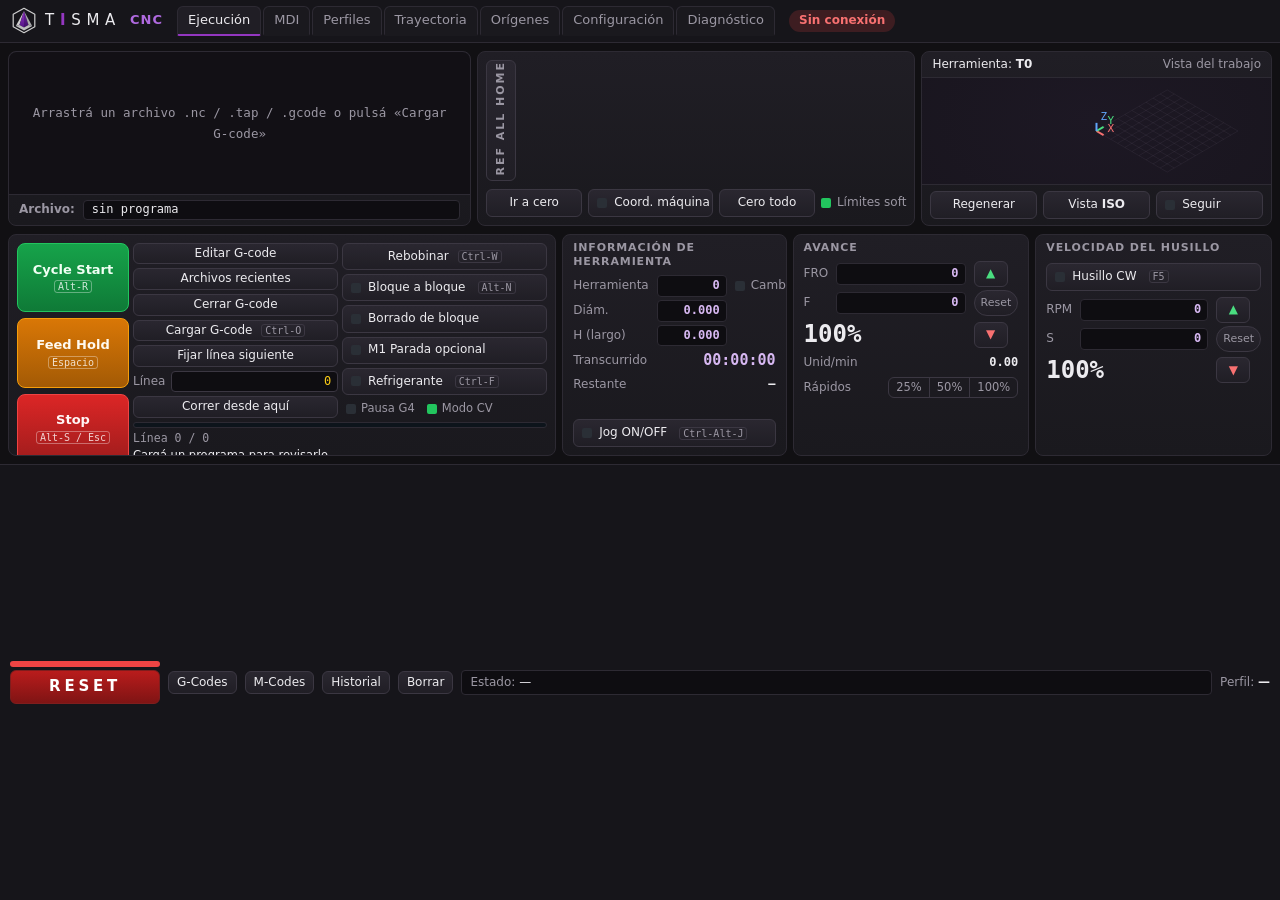
==== hope/cnc/app/static/index.html @ 802fa706 "TISMA CNC: instalador y paquetes portables para PCs viejas - empaquetado/tisma_cnc/construir.py arma" ====
<!doctype html>
<html lang="es">
<head>
<meta charset="utf-8">
<meta name="viewport" content="width=device-width, initial-scale=1">
<title>TISMA CNC</title>
<link rel="icon" href="logo.svg" type="image/svg+xml">
<link rel="stylesheet" href="cnc.css">
<link rel="stylesheet" href="tema_tisma.css">
<link rel="stylesheet" href="compat.css">
</head>
<body>
<!-- Distribución tomada de las pantallas estándar de Mach3Mill (1024.set): Program Run, MDI, ToolPath,
     Offsets, Settings y Diagnostics, con los mismos atajos de teclado. -->
<header class="top">
  <div class="brand" title="TISMA · Fabricación · Innovación · Flexibilidad">
    <svg viewBox="0 0 100 110" aria-hidden="true">
      <defs>
        <linearGradient id="tv1" x1="0" y1="0" x2="0" y2="1"><stop offset="0" stop-color="#9437c1"/><stop offset="1" stop-color="#521386"/></linearGradient>
        <linearGradient id="tv2" x1="0" y1="0" x2="0" y2="1"><stop offset="0" stop-color="#7525a7"/><stop offset="1" stop-color="#3f0f69"/></linearGradient>
      </defs>
      <polygon points="50,4 95,29 95,81 50,106 5,81 5,29" fill="none" stroke="#cecece" stroke-width="5" stroke-linejoin="round"/>
      <polygon points="50,15 16,78 31,74" fill="#cecece"/>
      <polygon points="50,15 31,74 50,84" fill="url(#tv1)"/>
      <polygon points="50,15 50,84 69,74" fill="url(#tv2)"/>
      <polygon points="50,15 69,74 84,78" fill="#a9a9ab"/>
      <polygon points="16,78 31,74 50,84 69,74 84,78 50,97" fill="#bdbdbf"/>
    </svg>
    <span class="wordmark" id="brand-name">T<i>I</i>SMA</span> <b>CNC</b>
  </div>
  <nav class="tabs" id="tabs">
    <button data-tab="run" class="on">Ejecución <kbd>Alt-1</kbd></button>
    <button data-tab="mdi">MDI <kbd>Alt-2</kbd></button>
    <button data-tab="profiles">Perfiles <kbd>Alt-3</kbd></button>
    <button data-tab="path">Trayectoria <kbd>Alt-4</kbd></button>
    <button data-tab="offsets">Orígenes <kbd>Alt-5</kbd></button>
    <button data-tab="config">Configuración <kbd>Alt-6</kbd></button>
    <button data-tab="diag">Diagnóstico <kbd>Alt-7</kbd></button>
  </nav>
  <div class="modal-line" title="G-codes activos (estado modal)"><span class="muted" data-b="tipo-label">Fresadora</span> → <span data-b="modal" class="mono">—</span></div>
  <span data-b="pill" class="pill">—</span>
</header>

<!-- Perfiles como en un slicer: se eligen y la app calcula avance, alturas, retardo, RPM… -->
<div class="presets" id="presets" hidden>
  <label class="preset"><span>Máquina</span><select data-kind="maquina"></select></label>
  <label class="preset"><span>Material</span><select data-kind="material"></select></label>
  <label class="preset plasma-only"><span>Espesor</span><select id="espesor"></select></label>
  <label class="preset"><span data-b="cons-label">Consumible</span><select data-kind="consumible"></select></label>
  <label class="preset"><span>Proceso</span><select data-kind="proceso"></select></label>
  <div class="preset-sum" title="Lo que sale de los perfiles"><span class="muted">→</span> <b data-b="perfil-resumen">—</b> <span class="warn-text" data-b="perfil-avisos"></span></div>
  <button class="mbtn sm" data-act="perfiles_editar">Editar <kbd>Alt-3</kbd></button>
</div>

<main class="screens">
  <!-- ===================== EJECUCIÓN (Program Run Alt-1) ===================== -->
  <section class="screen on" id="screen-run">
    <div class="pr-top">
      <div class="box code-box">
        <div class="code" id="code"><div class="code-spacer" id="code-spacer"></div><div class="code-rows" id="code-rows"></div>
          <div class="empty" id="code-empty">Arrastrá un archivo .nc / .tap / .gcode o pulsá «Cargar G-code»</div></div>
        <div class="file-bar"><span>Archivo:</span><span class="file-name" data-b="file">sin programa</span></div>
      </div>
      <div class="box" data-tpl="dro"></div>
      <div class="box path-box">
        <div class="path-head"><span>Herramienta: <b data-b="tool-n">T0</b></span><span class="muted">Vista del trabajo</span></div>
        <div class="view" data-view="run"></div>
        <div class="path-btns">
          <button class="mbtn" data-act="regen" title="Regenerar la trayectoria (Regen. Toolpath)">Regenerar</button>
          <button class="mbtn" data-act="vista" title="Cambiar la vista: arriba, ISO, frente, lado (Display Mode)">Vista <b data-b="vista">ISO</b></button>
          <button class="mbtn led-btn" data-act="seguir" title="Seguir la herramienta (Jog Follow)"><i class="led" data-b="led-seguir"></i>Seguir</button>
        </div>
      </div>
    </div>
    <div class="pr-bottom">
      <div class="box prog-box">
        <div class="cycle-col">
          <button class="cbtn start" data-act="ciclo"><b>Cycle Start</b><kbd>Alt-R</kbd></button>
          <button class="cbtn hold" data-act="pausa"><b>Feed Hold</b><kbd>Espacio</kbd></button>
          <button class="cbtn stop" data-act="parar"><b>Stop</b><kbd>Alt-S / Esc</kbd></button>
        </div>
        <div class="btn-col">
          <button class="mbtn" data-act="editar">Editar G-code</button>
          <button class="mbtn" data-act="recientes">Archivos recientes</button>
          <button class="mbtn" data-act="cerrar">Cerrar G-code</button>
          <button class="mbtn" data-act="cargar">Cargar G-code <kbd>Ctrl-O</kbd></button>
          <button class="mbtn" data-act="fijar_linea" title="El próximo Cycle Start empieza en esta línea, sin moverse antes (Set Next Line)">Fijar línea siguiente</button>
          <label class="dro-in"><span>Línea</span><input id="line-in" class="mono" inputmode="numeric" value="0"></label>
          <button class="mbtn" data-act="desde_aqui" title="Sube Z, va al punto de esa línea, recupera husillo/refrigerante y baja (Run From Here)">Correr desde aquí</button>
        </div>
        <div class="btn-col">
          <button class="mbtn" data-act="rebobinar">Rebobinar <kbd>Ctrl-W</kbd></button>
          <button class="mbtn led-btn" data-act="opcion" data-name="bloque_a_bloque"><i class="led" data-b="led-bloque_a_bloque"></i>Bloque a bloque <kbd>Alt-N</kbd></button>
          <button class="mbtn led-btn" data-act="opcion" data-name="borrado_bloque" title="Si está activo, no se ejecutan las líneas que empiezan con «/» (Block Delete)"><i class="led" data-b="led-borrado_bloque"></i>Borrado de bloque</button>
          <button class="mbtn led-btn" data-act="opcion" data-name="parada_opcional" title="Si está activo, M1 para como M0 (M1 Optional Stop)"><i class="led" data-b="led-parada_opcional"></i>M1 Parada opcional</button>
          <button class="mbtn led-btn coolant-only" data-act="refrigerante"><i class="led" data-b="led-refrigerante"></i>Refrigerante <kbd>Ctrl-F</kbd></button>
          <div class="leds-row"><span><i class="led" data-b="led-g4"></i>Pausa G4</span><span><i class="led on" data-b="led-cv"></i>Modo CV</span></div>
        </div>
        <div class="prog-info">
          <div class="progress"><div data-b="progress"></div></div>
          <div class="prog-line"><span data-b="line-info">Línea 0 / 0</span><span data-b="next-info"></span></div>
          <div class="report" data-b="report">Cargá un programa para revisarlo.</div>
        </div>
      </div>
      <div class="box" data-tpl="tool"></div>
      <div class="box" data-tpl="feed"></div>
      <div class="box" data-tpl="spindle"></div>
    </div>
  </section>

  <!-- ===================== MDI (Alt-2) ===================== -->
  <section class="screen" id="screen-mdi">
    <div class="mdi-top">
      <div class="box" data-tpl="dro"></div>
      <div class="box mdi-btns">
        <button class="cbtn stop" data-act="parar"><b>Stop</b><kbd>Esc</kbd></button>
        <div class="chips">
          <button data-mdi="G90">G90 absoluto</button><button data-mdi="G91">G91 incremental</button>
          <button data-mdi="G21">G21 mm</button><button data-mdi="G20">G20 pulgadas</button>
          <button data-mdi="G54">G54</button><button data-mdi="G55">G55</button><button data-mdi="G56">G56</button>
          <button data-mdi="M5">M5</button><button data-mdi="M9">M9</button>
        </div>
        <h4>Historial <span class="muted">(↑/↓ en la entrada)</span></h4>
        <ul class="list" id="mdi-history"></ul>
      </div>
      <div class="box path-box"><div class="path-head"><span>Herramienta: <b data-b="tool-n">T0</b></span><span class="muted">Vista del trabajo</span></div><div class="view" data-view="mdi"></div></div>
    </div>
    <div class="mdi-mid">
      <div class="box" data-tpl="feed"></div>
      <div class="box" data-tpl="spindle"></div>
      <div class="box" data-tpl="tool"></div>
    </div>
    <div class="mdi-input"><span class="input-label">Entrada</span><input id="mdi" autocomplete="off" spellcheck="false" placeholder="G-code para ejecutar ya: G0 X10 Y10 · M3 S12000 · G10 L20 P1 Z0   (Enter: enviar · Esc: salir)"></div>
  </section>

  <!-- ===================== PERFILES (Alt-3) ===================== -->
  <section class="screen" id="screen-profiles">
    <div class="prof-grid">
      <div class="box prof-list">
        <div class="prof-kinds" id="prof-kinds">
          <button data-pk="maquina" class="on">Máquina</button><button data-pk="material">Material</button>
          <button data-pk="consumible">Consumible</button><button data-pk="proceso">Proceso</button>
        </div>
        <div class="prof-items" id="prof-items"></div>
        <div class="prof-list-btns"><button class="mbtn" data-act="perfil_importar">Importar…</button></div>
        <input type="file" id="prof-file" accept=".json" hidden>
      </div>
      <div class="box prof-edit">
        <div class="prof-head">
          <div><b id="prof-name">—</b> <span class="badge" id="prof-origin"></span> <span class="muted" id="prof-parent"></span></div>
          <div class="prof-btns">
            <button class="mbtn primary" data-act="perfil_usar">Usar este</button>
            <button class="mbtn" data-act="perfil_guardar">Guardar</button>
            <button class="mbtn" data-act="perfil_guardar_como">Guardar como…</button>
            <button class="mbtn" data-act="perfil_exportar">Exportar</button>
            <button class="mbtn" data-act="perfil_borrar">Borrar</button>
          </div>
        </div>
        <div class="prof-note" id="prof-note" hidden></div>
        <div class="prof-form" id="prof-form"></div>
      </div>
    </div>
  </section>

  <!-- ===================== TRAYECTORIA (ToolPath Alt-4) ===================== -->
  <section class="screen" id="screen-path">
    <div class="path-full">
      <div class="box path-box big">
        <div class="path-head"><span>Herramienta: <b data-b="tool-n">T0</b></span><span class="muted">arrastrar: girar · Mayús+arrastrar: mover · rueda: zoom · doble clic: ajustar</span></div>
        <div class="view" data-view="path"></div>
        <div class="legend"><i class="lg cut"></i>corte <i class="lg done"></i>hecho <i class="lg rapid"></i>rápido <i class="lg air"></i>avance sin cortar <i class="lg pierce"></i>perforación <i class="lg box"></i>recorrido de la máquina</div>
      </div>
      <div class="path-side">
        <div class="box" data-tpl="dro"></div>
        <div class="box pad">
          <h4>Vista</h4>
          <div class="grid2">
            <button class="mbtn" data-act="vista" data-v="top">Arriba</button><button class="mbtn" data-act="vista" data-v="iso">ISO</button>
            <button class="mbtn" data-act="vista" data-v="front">Frente</button><button class="mbtn" data-act="vista" data-v="side">Lado</button>
            <button class="mbtn" data-act="regen">Regenerar</button><button class="mbtn led-btn" data-act="seguir"><i class="led" data-b="led-seguir"></i>Seguir</button>
          </div>
          <h4>Límites del programa</h4>
          <table class="table compact" id="limits-table"></table>
        </div>
      </div>
    </div>
  </section>

  <!-- ===================== ORÍGENES (Offsets Alt-5) ===================== -->
  <section class="screen" id="screen-offsets">
    <div class="off-top">
      <div class="box pad">
        <div class="box-title">Altura del calibre</div>
        <p class="muted small">Bajá Z con jog hasta apretar el calibre (o una hoja) contra la pieza, escribí su espesor y pulsá «Fijar Z» (Gage Block Height / Set Z).</p>
        <div class="row-in"><input id="gage" class="mono dro-input" value="0.000"><button class="mbtn primary" data-act="fijar_z">Fijar Z</button></div>
      </div>
      <div class="box pad">
        <div class="box-title">Origen de trabajo actual <b data-b="wcs-cur">G54</b></div>
        <table class="table" id="wcs-edit"></table>
        <div class="row-in"><button class="mbtn" data-act="aplicar_origen">Aplicar valores (G10 L2)</button><button class="mbtn" data-act="origenes_refrescar">Actualizar</button></div>
      </div>
      <div class="box pad">
        <div class="box-title">Origen activo</div>
        <div class="fixtures" id="fixtures"></div>
      </div>
      <div class="box" data-tpl="dro"></div>
    </div>
    <div class="off-bottom">
      <div class="box pad">
        <div class="box-title">Todos los orígenes</div>
        <table class="table" id="offsets-table"></table>
      </div>
      <div class="box pad">
        <div class="box-title">Información de herramientas</div>
        <table class="table" id="tools-table"></table>
        <p class="muted small">La tabla de herramientas está en el archivo de la máquina (herramientas:). G43 Hn aplica el largo.</p>
      </div>
    </div>
  </section>

  <!-- ===================== CONFIGURACIÓN (Settings Alt-6) ===================== -->
  <section class="screen" id="screen-config">
    <div class="cfg-grid">
      <div class="box pad">
        <div class="box-title">Ejes <span class="muted" data-b="cfg-file"></span></div>
        <table class="table" id="axes-table"></table>
        <p class="muted small">Equivale a «Config → Motor Tuning» y «Homing/Limits» de Mach3. Se edita en el archivo YAML de la máquina y se vuelve a abrir la app.</p>
      </div>
      <div class="box pad"><div class="box-title">Máquina</div><div id="cfg-extra" class="cfg-extra"></div>
        <div class="box-title pad-t">Esta PC</div>
        <label class="led-label"><input type="checkbox" id="lite"> Modo liviano para PCs viejas (refresca menos, sin animaciones ni sombras, dibujo simplificado)</label>
        <p class="muted small">Se activa solo en equipos de 1 o 2 núcleos. También con <code>?liviano=1</code> en la dirección.</p>
      </div>
    </div>
  </section>

  <!-- ===================== DIAGNÓSTICO (Diagnostics Alt-7) ===================== -->
  <section class="screen" id="screen-diag">
    <div class="diag-grid">
      <div class="box scroll"><div class="box-title pad-t">Revisión del programa</div><pre id="diag-report" class="pre"></pre></div>
      <div class="box scroll"><div class="box-title pad-t">Controlador</div><pre id="diag-state" class="pre"></pre></div>
      <div class="box scroll span2"><div class="box-title pad-t">Historial de mensajes</div><ul id="diag-log" class="list log"></ul></div>
    </div>
  </section>
</main>

<!-- Franja inferior común a todas las pantallas (como en Mach3) -->
<footer class="bottom">
  <div class="reset-box">
    <div class="reset-led" data-b="reset-led"></div>
    <button class="reset" data-act="reset" data-b="reset"><b>RESET</b></button>
  </div>
  <button class="mbtn sm" data-act="ayuda_g">G-Codes</button>
  <button class="mbtn sm" data-act="ayuda_m">M-Codes</button>
  <button class="mbtn sm" data-act="historial">Historial</button>
  <button class="mbtn sm" data-act="borrar_estado">Borrar</button>
  <div class="status-line"><span class="muted">Estado:</span> <span data-b="status">—</span></div>
  <div class="profile"><span class="muted">Perfil:</span> <b data-b="machine">—</b> <span class="muted" data-b="conn"></span></div>
</footer>

<!-- Panel de jog (Tab), como el de Mach3 -->
<div class="jog" id="jog" hidden>
  <div class="box-title">Jog <span class="grow"></span><button class="x" data-act="jog_cerrar" title="Cerrar (Tab)">×</button></div>
  <div class="jog-modes">
    <button class="mbtn" data-act="jog_modo">Modo de jog</button>
    <span><i class="led" data-b="led-jog-cont"></i>Continuo</span><span><i class="led" data-b="led-jog-step"></i>Paso</span>
  </div>
  <div class="row-in"><button class="mbtn" data-act="jog_paso">Cambiar paso</button><span class="dro-mini mono" data-b="jog-step">0.1000</span></div>
  <div class="box-subtitle">Velocidad de jog lento</div>
  <div class="row-in"><button class="arrow down" data-act="jog_pct" data-d="-5">−</button><span class="dro-mini mono"><span data-b="jog-pct">30</span> %</span><button class="arrow up" data-act="jog_pct" data-d="5">+</button></div>
  <div class="box-subtitle">Jog con botones</div>
  <div class="jog-pad">
    <button data-jog="A:1" class="ax-a">A+</button><button data-jog="Y:1">Y+</button><button data-jog="Z:1">Z+</button>
    <button data-jog="X:-1">X−</button><span class="jog-dot">●</span><button data-jog="X:1">X+</button>
    <button data-jog="A:-1" class="ax-a">A−</button><button data-jog="Y:-1">Y−</button><button data-jog="Z:-1">Z−</button>
  </div>
  <p class="muted small">Flechas: X/Y · RePág/AvPág: Z · Mayús: rápido · Ctrl-Alt-J: Jog ON/OFF</p>
</div>

<!-- Diálogos -->
<div class="modal" id="modal" hidden>
  <div class="modal-card">
    <h3 id="modal-title">—</h3>
    <p id="modal-text"></p>
    <pre id="modal-report" class="pre"></pre>
    <div id="modal-body"></div>
    <p class="muted small" id="modal-note">El guardián de Hope registra esta aprobación en la auditoría. Antes de seguir: herramienta bien sujeta, pieza fijada, nadie cerca de la máquina y la seta de emergencia a mano.</p>
    <div class="modal-btns"><button class="mbtn" id="modal-cancel">Cancelar</button><button class="mbtn primary" id="modal-ok">Aceptar</button></div>
  </div>
</div>

<!-- Plantillas de los grupos que se repiten en varias pantallas (como en Mach3) -->
<template id="tpl-dro">
  <div class="dro-box">
    <button class="ref-all" data-act="referenciar" title="Referenciar todos los ejes (Ref All Home)"><span>REF ALL HOME</span></button>
    <div class="dro-rows" data-dro-rows></div>
  </div>
  <div class="dro-btns">
    <button class="mbtn" data-act="ir_a_cero" title="Sube Z al máximo y va a X0 Y0 (GOTO Z)">Ir a cero</button>
    <button class="mbtn led-btn" data-act="coord" title="Mostrar coordenadas de máquina (Machine Coord's)"><i class="led" data-b="led-coord"></i>Coord. máquina</button>
    <button class="mbtn" data-act="cero_todo">Cero todo</button>
    <span class="led-label" title="Los movimientos fuera del recorrido se rechazan siempre"><i class="led on"></i>Límites soft</span>
  </div>
</template>
<template id="tpl-tool">
  <div class="box-title">Información de herramienta</div>
  <div class="kv">
    <span>Herramienta</span><b class="dro-mini mono" data-b="tool-num">0</b><span class="led-label"><i class="led" data-b="led-cambio"></i>Cambio</span>
    <span>Diám.</span><b class="dro-mini mono" data-b="tool-dia">0.000</b><span></span>
    <span>H (largo)</span><b class="dro-mini mono" data-b="tool-len">0.000</b><span></span>
  </div>
  <div class="kv2"><span>Transcurrido</span><b class="mono big-time" data-b="elapsed">00:00:00</b></div>
  <div class="kv2"><span>Restante</span><b class="mono" data-b="left">—</b></div>
  <button class="mbtn led-btn wide" data-act="jog_onoff"><i class="led" data-b="led-jog"></i>Jog ON/OFF <kbd>Ctrl-Alt-J</kbd></button>
</template>
<template id="tpl-feed">
  <div class="box-title">Avance</div>
  <div class="ov-grid">
    <span>FRO</span><b class="dro-mini mono" data-b="fro-val">0</b>
    <button class="arrow up" data-ov="avance:+10" title="+10 %">▲</button>
    <span>F</span><b class="dro-mini mono" data-b="f-prog">0</b>
    <button class="round" data-ov="avance:100" title="Volver a 100 %">Reset</button>
    <b class="pct mono"><span data-b="fro">100</span>%</b>
    <button class="arrow down" data-ov="avance:-10" title="−10 %">▼</button>
  </div>
  <div class="kv2"><span>Unid/min</span><b class="mono" data-b="feed-now">0.00</b></div>
  <div class="kv2"><span>Rápidos</span><span class="seg mini" data-b="rapid-seg"><button data-ov="rapido:25">25%</button><button data-ov="rapido:50">50%</button><button data-ov="rapido:100">100%</button></span></div>
</template>
<template id="tpl-spindle">
  <div class="spindle-part">
    <div class="box-title">Velocidad del husillo</div>
    <button class="mbtn led-btn wide" data-act="husillo"><i class="led" data-b="led-husillo"></i>Husillo CW <kbd>F5</kbd></button>
    <div class="ov-grid">
      <span>RPM</span><b class="dro-mini mono" data-b="rpm-now">0</b>
      <button class="arrow up" data-ov="husillo:+10">▲</button>
      <span>S</span><b class="dro-mini mono" data-b="s-prog">0</b>
      <button class="round" data-ov="husillo:100">Reset</button>
      <b class="pct mono"><span data-b="sro">100</span>%</b>
      <button class="arrow down" data-ov="husillo:-10">▼</button>
    </div>
  </div>
  <div class="torch-part" hidden>
    <div class="box-title">Antorcha <span class="grow"></span><span class="muted">Perforaciones</span> <b class="mono" data-b="pierce-count">0 / 0</b></div>
    <div class="torch-state" data-b="torch-state"><span class="torch-dot"></span><b data-b="torch-label">APAGADA</b></div>
    <div class="torch-grid">
      <span>Perforación</span><b data-b="pl-pierce">—</b><span>Corte</span><b data-b="pl-cut">—</b>
      <span>Retardo</span><b data-b="pl-delay">—</b><span>Traslado</span><b data-b="pl-travel">—</b>
      <span>Auto</span><b data-b="pl-auto">—</b><span>IHS</span><b data-b="pl-ihs">—</b>
    </div>
    <div class="grid2">
      <button class="mbtn" data-act="sensar" title="Baja hasta tocar la chapa y pone Z0 en la superficie">Sensar altura</button>
      <button class="mbtn danger" data-act="disparo" title="Enciende la antorcha 0,3 s en el lugar">Disparo prueba</button>
    </div>
  </div>
</template>

<div class="toasts" id="toasts"></div>
<input type="file" id="file" accept=".nc,.ngc,.tap,.gcode,.gc,.cnc,.txt,.g" hidden>
<script src="viejo.js"></script>
<script src="compat.js"></script>
<script src="pathview.js"></script>
<script src="cnc.js"></script>
</body>
</html>
---- hope/cnc/app/static/cnc.css ----
/* TISMA CNC — distribución de las pantallas de Mach3Mill con aspecto actual. Los colores salen de las
   variables (las del tema TISMA están en tema_tisma.css). */
:root {
  --bg: #0b0f14; --bg2: #10161d; --panel: #141b23; --panel2: #18212b; --line: #243040; --line2: #2e3d50;
  --text: #e6edf3; --muted: #8b98a8; --accent: #38bdf8; --accent2: #0ea5e9;
  --brand: #38bdf8; --dro: #38bdf8; --dro-machine: #fbbf24;
  --start-1: #16a34a; --start-2: #0f7a37; --start-b: #22c55e;
  --hold-1: #d97706; --hold-2: #a35a05; --hold-b: #f59e0b;
  --stop-1: #dc2626; --stop-2: #9f1c1c; --stop-b: #ef4444;
  --torch: #fb923c; --done: #34d399; --rapid: #f87171;
  --led-on: #22c55e; --led-warn: #facc15;
  --mono: "JetBrains Mono", "Cascadia Mono", "SF Mono", Consolas, "DejaVu Sans Mono", ui-monospace, monospace;
  color-scheme: dark;
}
* { box-sizing: border-box; }
html, body { height: 100%; margin: 0; }
body { background: var(--bg); color: var(--text); font: 13px/1.3 "Segoe UI", system-ui, -apple-system, "Helvetica Neue", Arial, sans-serif;
       display: grid; grid-template-rows: auto auto 1fr auto; grid-template-columns: 100%; overflow: hidden; user-select: none; }
button { font: inherit; color: inherit; cursor: pointer; }
input { font: inherit; color: inherit; }
kbd { font: 10px var(--mono); color: var(--muted); border: 1px solid var(--line2); border-radius: 3px; padding: 0 3px; margin-left: 5px; white-space: nowrap; }
.mono { font-family: var(--mono); font-variant-numeric: tabular-nums; }
.muted { color: var(--muted); }
.small { font-size: 11.5px; }
.grow { flex: 1; }
[hidden] { display: none !important; }
h4 { margin: 10px 0 6px; font-size: 11px; letter-spacing: .08em; text-transform: uppercase; color: var(--muted); }

/* ---------- barra superior: marca, pantallas (Alt-1…7) y G-codes activos ---------- */
.top { display: flex; align-items: center; gap: 14px; padding: 6px 12px; border-bottom: 1px solid var(--line); background: var(--bg2); }
.brand { display: flex; align-items: center; gap: 9px; white-space: nowrap; }
.brand svg { width: 24px; height: 27px; }
.brand b { color: var(--brand); }
.tabs { display: flex; gap: 2px; flex: none; }
.tabs button { background: var(--panel); border: 1px solid var(--line); border-bottom: 2px solid transparent; padding: 5px 10px; border-radius: 6px 6px 2px 2px; color: var(--muted); white-space: nowrap; }
.tabs button:hover { color: var(--text); }
.tabs button.on { color: var(--text); background: var(--panel2); border-bottom-color: var(--brand); }
.modal-line { margin-left: auto; flex: 1 1 0; text-align: right; font-size: 12px; white-space: nowrap; overflow: hidden; text-overflow: ellipsis; min-width: 0; }
.top, .bottom, .screens { min-width: 0; }
.pr-top > *, .pr-bottom > *, .mdi-top > *, .mdi-mid > * { min-width: 0; overflow: hidden; }
.modal-line .mono { color: var(--dro); }
.pill { padding: 3px 10px; border-radius: 99px; font-weight: 600; font-size: 12px; background: #263040; white-space: nowrap; }
.pill.Idle { background: rgba(34,197,94,.15); color: #4ade80; }
.pill.Run, .pill.Jog, .pill.Home { background: rgba(56,189,248,.16); color: var(--accent); }
.pill.Hold { background: rgba(245,158,11,.18); color: #fbbf24; }
.pill.Alarm, .pill.Desconectado, .pill.Reset { background: rgba(239,68,68,.18); color: #f87171; }

/* ---------- pantallas ---------- */
.screens { min-height: 0; padding: 8px; }
.screen { display: none; height: 100%; min-height: 0; gap: 8px; }
.screen.on { display: flex; flex-direction: column; }
.box { background: linear-gradient(180deg, var(--panel2), var(--panel)); border: 1px solid var(--line); border-radius: 8px; min-width: 0; min-height: 0; display: flex; flex-direction: column; }
.box.pad { padding: 8px 10px; }
.box.scroll { overflow: auto; }
.box-title { display: flex; align-items: center; gap: 6px; font-size: 11px; font-weight: 700; letter-spacing: .08em; text-transform: uppercase; color: var(--muted); padding: 6px 10px 4px; }
.box.pad > .box-title { padding: 0 0 6px; }
.box-subtitle { font-size: 11px; color: var(--muted); margin: 8px 0 4px; }
.pad-t { padding-top: 8px; }

/* botones estilo Mach3 (con LED opcional) */
.mbtn { background: linear-gradient(180deg, #222c38, #1a222c); border: 1px solid var(--line2); border-radius: 6px; padding: 5px 8px; font-size: 12px; text-align: center; white-space: nowrap; overflow: hidden; text-overflow: ellipsis; }
.mbtn:hover { border-color: var(--accent2); }
.mbtn:active { transform: translateY(1px); }
.mbtn.sm { padding: 3px 8px; }
.mbtn.primary { background: var(--accent2); border-color: var(--accent); color: #fff; font-weight: 600; }
.mbtn.danger:hover { border-color: var(--torch); color: var(--torch); }
.mbtn.wide { width: 100%; }
.mbtn[disabled] { opacity: .45; cursor: not-allowed; }
.led-btn { display: flex; align-items: center; gap: 7px; justify-content: flex-start; }
.led { display: inline-block; width: 10px; height: 10px; border-radius: 2px; background: #2a2f36; box-shadow: inset 0 0 0 1px #3c434d; flex: none; vertical-align: -1px; }
.led.on { background: var(--led-on); box-shadow: 0 0 7px var(--led-on); }
.led.warn { background: var(--led-warn); box-shadow: 0 0 7px var(--led-warn); }
.led.blink { animation: ledblink 0.8s steps(2, start) infinite; }
@keyframes ledblink { 50% { background: #2a2f36; box-shadow: none; } }
.led-label { display: inline-flex; align-items: center; gap: 6px; font-size: 12px; color: var(--muted); white-space: nowrap; }
.dro-mini { display: inline-block; min-width: 70px; text-align: right; background: #0b1016; border: 1px solid var(--line); border-radius: 4px; padding: 2px 6px; color: var(--dro); font-weight: 600; }
.arrow, .round { border: 1px solid var(--line2); background: linear-gradient(180deg, #222c38, #1a222c); border-radius: 6px; width: 34px; height: 26px; font-size: 12px; }
.round { width: auto; padding: 0 6px; border-radius: 13px; font-size: 11px; }
.arrow.up { color: #4ade80; } .arrow.down { color: #f87171; }
.seg { display: inline-flex; border: 1px solid var(--line2); border-radius: 6px; overflow: hidden; }
.seg button { background: transparent; border: 0; padding: 2px 7px; color: var(--muted); font-size: 11.5px; }
.seg button + button { border-left: 1px solid var(--line2); }
.seg button.on { background: rgba(56,189,248,.16); color: var(--accent); }
.grid2 { display: grid; grid-template-columns: 1fr 1fr; gap: 6px; }
.row-in { display: flex; align-items: center; gap: 6px; margin-top: 6px; }
.dro-input { width: 110px; background: #0b1016; border: 1px solid var(--line2); border-radius: 4px; padding: 4px 6px; color: var(--dro); text-align: right; }

/* ---------- Ejecución (Program Run) ---------- */
.pr-top { flex: 1; min-height: 0; display: grid; grid-template-columns: 37fr 35fr 28fr; gap: 8px; }
.pr-bottom { display: grid; grid-template-columns: minmax(470px, 44fr) 18fr 19fr 19fr; gap: 8px; height: 238px; }
.code-box { overflow: hidden; }
.code { position: relative; flex: 1; overflow: auto; font: 12.5px/21px var(--mono); background: #0d1218; border-radius: 8px 8px 0 0; }
.code-spacer { width: 1px; }
.code-rows { position: absolute; left: 0; right: 0; top: 0; }
.code-row { height: 21px; display: flex; white-space: pre; padding-right: 10px; }
.code-row .n { width: 52px; flex: none; text-align: right; padding-right: 10px; color: #4b5a6c; }
.code-row.cur { background: linear-gradient(90deg, rgba(56,189,248,.3), rgba(56,189,248,.06)); }
.code-row.cur .n { color: var(--accent); }
.code-row.next .n { color: var(--led-warn); }
.code-row.next { box-shadow: inset 3px 0 0 var(--led-warn); }
.code-row.done { color: #7f8c9b; }
.code-row.err { background: rgba(239,68,68,.14); }
.code-row.err .n { color: var(--stop-b); }
.code-row .c { color: #6b7d91; } .code-row .g { color: #7dd3fc; } .code-row .m { color: #c4b5fd; }
.empty { position: absolute; top: 0; right: 0; bottom: 0; left: 0; display: grid; align-items: center; justify-items: center; place-items: center; color: var(--muted); text-align: center; padding: 20px; }
.drop .code, .drop .view { outline: 2px dashed var(--accent); outline-offset: -6px; }
.file-bar { display: flex; gap: 8px; align-items: center; padding: 5px 10px; border-top: 1px solid var(--line); font-size: 12px; }
.file-bar span:first-child { color: var(--muted); font-weight: 600; }
.file-name { font-family: var(--mono); white-space: nowrap; overflow: hidden; text-overflow: ellipsis; background: #0b1016; border: 1px solid var(--line); border-radius: 4px; padding: 1px 8px; flex: 1; }

/* DRO (Zero X · LED · valor) con «REF ALL HOME» vertical a la izquierda */
.dro-box { flex: 1; display: grid; grid-template-columns: 30px 1fr; gap: 6px; padding: 8px 8px 4px; min-height: 0; }
.ref-all { border: 1px solid var(--line2); border-radius: 6px; background: linear-gradient(90deg, #222c38, #1a222c); padding: 0; }
.ref-all span { writing-mode: vertical-rl; transform: rotate(180deg); font-size: 11px; font-weight: 700; letter-spacing: .18em; color: var(--muted); }
.ref-all:hover span { color: var(--text); }
.dro-rows { display: flex; flex-direction: column; justify-content: space-around; gap: 4px; min-height: 0; }
.dro-row { display: grid; grid-template-columns: 62px 8px 1fr; align-items: center; gap: 8px; }
.dro-row .zero { height: 100%; min-height: 34px; padding: 2px 4px; font-size: 11px; line-height: 1.1; }
.dro-row .zero b { display: block; font-size: 16px; }
.ref-led { width: 8px; height: 100%; min-height: 30px; border-radius: 3px; background: #7f1d1d; box-shadow: inset 0 0 0 1px #991b1b; }
.ref-led.on { background: var(--led-on); box-shadow: 0 0 8px var(--led-on); }
.dro-val { background: #0a0e13; border: 1px solid var(--line); border-radius: 6px; padding: 2px 10px; text-align: right; overflow: hidden; }
.dro-val .v { font: 600 30px/1.15 var(--mono); font-size: clamp(22px, 2.6vw, 36px); color: var(--dro); letter-spacing: -.02em; text-shadow: 0 0 16px color-mix(in srgb, var(--dro) 30%, transparent); }
.dro-val .s { font: 10.5px var(--mono); color: var(--muted); }
.machine .dro-val .v { color: var(--dro-machine); text-shadow: 0 0 16px color-mix(in srgb, var(--dro-machine) 25%, transparent); }
.dro-btns { display: grid; grid-template-columns: 1fr 1.3fr 1fr auto; gap: 6px; padding: 4px 8px 8px; align-items: center; }

/* trayectoria */
.path-box { overflow: hidden; }
.path-head { display: flex; justify-content: space-between; gap: 8px; padding: 5px 10px; font-size: 12px; border-bottom: 1px solid var(--line); }
.view { position: relative; flex: 1; min-height: 0; overflow: hidden; background: radial-gradient(600px 400px at 50% 40%, #121c27, #0b1118); }
.view canvas { position: absolute; top: 0; right: 0; bottom: 0; left: 0; width: 100%; height: 100%; }
.path-btns { display: grid; grid-template-columns: 1fr 1fr 1fr; gap: 6px; padding: 6px 8px; border-top: 1px solid var(--line); }
.legend { display: flex; flex-wrap: wrap; gap: 12px; align-items: center; padding: 6px 10px; color: var(--muted); font-size: 11.5px; border-top: 1px solid var(--line); }
.lg { display: inline-block; width: 16px; height: 3px; border-radius: 2px; margin-right: -7px; }
.lg.cut { background: var(--accent); } .lg.done { background: var(--done); } .lg.air { background: #5b6b7d; }
.lg.rapid { background: repeating-linear-gradient(90deg, var(--rapid) 0 4px, transparent 4px 7px); }
.lg.box { border: 1px dashed #4b5a6c; height: 8px; }
.lg.pierce { width: 9px; height: 9px; border-radius: 50%; border: 2px solid var(--torch); background: none; margin-right: -5px; }

/* control de programa */
.prog-box { display: grid; grid-template-columns: 112px 1fr 1fr; grid-template-rows: 1fr auto; gap: 6px; padding: 8px; }
.cycle-col { grid-row: span 2; display: flex; flex-direction: column; gap: 6px; }
.cbtn { flex: 1; border-radius: 8px; border: 1px solid var(--line2); background: linear-gradient(180deg, #1d2733, #151d26); display: flex; flex-direction: column; align-items: center; justify-content: center; gap: 2px; font-size: 13px; }
.cbtn:hover { filter: brightness(1.12); }
.cbtn:active { transform: translateY(1px); }
.cbtn kbd { margin: 0; }
.cbtn.start { background: linear-gradient(180deg, var(--start-1), var(--start-2)); border-color: var(--start-b); color: #f0fff4; }
.cbtn.hold { background: linear-gradient(180deg, var(--hold-1), var(--hold-2)); border-color: var(--hold-b); color: #fffaf0; }
.cbtn.stop { background: linear-gradient(180deg, var(--stop-1), var(--stop-2)); border-color: var(--stop-b); color: #fff5f5; }
.cbtn.start kbd, .cbtn.hold kbd, .cbtn.stop kbd { color: rgba(255,255,255,.8); border-color: rgba(255,255,255,.35); }
.running .cbtn.start { animation: glow 1.6s ease-in-out infinite; }
@keyframes glow { 50% { box-shadow: 0 0 18px 2px rgba(34,197,94,.55); } }
.btn-col { display: flex; flex-direction: column; gap: 4px; min-width: 0; }
.btn-col .mbtn { flex: 1; min-height: 0; padding: 2px 8px; }
.dro-in { display: flex; align-items: center; gap: 6px; font-size: 12px; color: var(--muted); }
.dro-in input { flex: 1; min-width: 0; background: #0b1016; border: 1px solid var(--line2); border-radius: 4px; padding: 2px 6px; color: var(--led-warn); text-align: right; }
.leds-row { display: flex; gap: 12px; font-size: 11.5px; color: var(--muted); padding: 2px 4px; }
.leds-row span { display: inline-flex; gap: 5px; align-items: center; }
.prog-info { grid-column: 2 / span 2; display: flex; flex-direction: column; gap: 3px; }
.progress { height: 6px; background: #0d141b; border-radius: 99px; overflow: hidden; border: 1px solid var(--line); }
.progress div { height: 100%; width: 0; background: linear-gradient(90deg, var(--accent2), var(--done)); transition: width .3s; }
.prog-line { display: flex; justify-content: space-between; font: 11.5px var(--mono); color: var(--muted); }
.report { font-size: 11.5px; white-space: nowrap; overflow: hidden; text-overflow: ellipsis; }
.report.ok { color: #4ade80; } .report.bad { color: #f87171; }

/* información de herramienta, avance, husillo/antorcha */
.kv { display: grid; grid-template-columns: auto 1fr auto; gap: 5px 8px; align-items: center; padding: 2px 10px; font-size: 12px; }
.kv > span:first-child, .kv > span { color: var(--muted); }
.kv2 { display: flex; justify-content: space-between; align-items: center; padding: 3px 10px; font-size: 12px; color: var(--muted); }
.kv2 b { color: var(--text); }
.big-time { font-size: 15px; color: var(--dro) !important; }
.box > .mbtn.wide { margin: auto 10px 8px; width: auto; }
.ov-grid { display: grid; grid-template-columns: auto 1fr auto; gap: 4px 8px; align-items: center; padding: 2px 10px; font-size: 12px; color: var(--muted); }
.ov-grid .pct { grid-column: 1 / span 2; font-size: 24px; color: var(--text); }
.spindle-part, .torch-part { display: flex; flex-direction: column; gap: 4px; height: 100%; }
.spindle-part > .mbtn.wide { margin: 0 10px; width: auto; }
.torch-state { margin: 2px 10px; border-radius: 6px; padding: 4px 10px; display: flex; align-items: center; gap: 8px; border: 1px solid var(--line2); background: #0d141b; }
.torch-dot { width: 12px; height: 12px; border-radius: 50%; background: #3a2a22; box-shadow: inset 0 0 0 1px #5b3b2b; }
.torch-state b { font-size: 13px; letter-spacing: .12em; }
.torch-state.on { border-color: var(--torch); background: #2b1a10; background: color-mix(in srgb, var(--torch) 14%, #0d141b); color: var(--torch); }
.torch-state.on .torch-dot { background: var(--torch); box-shadow: 0 0 12px var(--torch); animation: flick .18s steps(2) infinite; }
@keyframes flick { 50% { opacity: .65; } }
.torch-grid { display: grid; grid-template-columns: auto 1fr auto 1fr; gap: 2px 8px; padding: 0 10px; font-size: 11.5px; }
.torch-grid span { color: var(--muted); }
.torch-grid b { font-family: var(--mono); text-align: right; font-weight: 500; }
.torch-part .grid2 { padding: 4px 10px 8px; margin-top: auto; }

/* ---------- MDI ---------- */
.mdi-top { flex: 1; min-height: 0; display: grid; grid-template-columns: 35fr 30fr 35fr; gap: 8px; }
.mdi-mid { display: grid; grid-template-columns: 1fr 1fr 1fr; gap: 8px; height: 200px; }
.mdi-btns { padding: 8px 10px; gap: 8px; overflow: auto; }
.mdi-btns .cbtn { flex: none; height: 60px; }
.chips { display: flex; flex-wrap: wrap; gap: 5px; }
.chips button { background: var(--panel2); border: 1px solid var(--line2); border-radius: 99px; padding: 3px 9px; font-size: 12px; }
.chips button:hover { border-color: var(--accent); }
.mdi-input { display: flex; align-items: stretch; gap: 0; border: 1px solid var(--line2); border-radius: 8px; overflow: hidden; background: #0d141b; }
.mdi-input .input-label { padding: 0 16px; display: grid; align-items: center; justify-items: center; place-items: center; background: linear-gradient(180deg, #222c38, #1a222c); border-right: 1px solid var(--line2); font-weight: 700; }
.mdi-input input { flex: 1; background: none; border: 0; outline: none; color: var(--text); font: 18px/2.4 var(--mono); padding: 0 12px; }
.mdi-input:focus-within { border-color: var(--accent); box-shadow: 0 0 0 3px rgba(56,189,248,.15); }
.list { list-style: none; margin: 0; padding: 0; font: 12.5px/1.8 var(--mono); }
.list li { padding: 0 6px; border-radius: 4px; cursor: pointer; }
.list li:hover { background: var(--panel2); }

/* ---------- Trayectoria ---------- */
.path-full { flex: 1; min-height: 0; display: grid; grid-template-columns: 1fr 360px; gap: 8px; }
.path-side { display: flex; flex-direction: column; gap: 8px; min-height: 0; overflow: auto; }
.path-side > .box:first-child { min-height: 260px; }

/* ---------- Orígenes ---------- */
.off-top { display: grid; grid-template-columns: 1fr 1.2fr 0.8fr 1.3fr; gap: 8px; }
.off-top > .box:last-child { min-height: 230px; }
.off-bottom { flex: 1; min-height: 0; display: grid; grid-template-columns: 1fr 1fr; gap: 8px; overflow: auto; }
.fixtures { display: grid; grid-template-columns: 1fr; gap: 5px; }
.fixtures .mbtn.on { border-color: var(--brand); color: var(--brand); }
.table { border-collapse: collapse; font: 12.5px var(--mono); width: 100%; }
.table th, .table td { padding: 4px 8px; border-bottom: 1px solid var(--line); text-align: right; }
.table th { color: var(--muted); font-weight: 500; font-family: inherit; }
.table td:first-child, .table th:first-child { text-align: left; }
.table.compact td, .table.compact th { padding: 3px 6px; }
.table input { width: 100%; background: #0b1016; border: 1px solid var(--line2); border-radius: 4px; padding: 2px 6px; color: var(--dro); text-align: right; font-family: var(--mono); }

/* ---------- Configuración y Diagnóstico ---------- */
.cfg-grid { flex: 1; min-height: 0; display: grid; grid-template-columns: 1.4fr 1fr; gap: 8px; overflow: auto; }
.cfg-extra p { margin: 0 0 6px; }
.diag-grid { flex: 1; display: grid; grid-template-columns: 1fr 1fr; grid-template-rows: 1fr 1fr; gap: 8px; min-height: 0; }
.span2 { grid-column: span 2; }
.pre { margin: 0; padding: 8px 12px; font: 12px/1.55 var(--mono); white-space: pre-wrap; color: #c8d3df; user-select: text; }
.log li { cursor: default; white-space: pre-wrap; padding: 0 12px; }
.log .t { color: var(--muted); margin-right: 8px; }

/* ---------- franja inferior: RESET + estado (todas las pantallas) ---------- */
.bottom { display: flex; align-items: center; gap: 8px; padding: 6px 10px; border-top: 1px solid var(--line); background: var(--bg2); white-space: nowrap; }
.reset-box { display: flex; flex-direction: column; gap: 3px; width: 150px; }
.reset-led { height: 6px; border-radius: 3px; background: var(--stop-b); }
.reset-led.blink { animation: rl 0.9s steps(2, start) infinite; }
@keyframes rl { 50% { background: var(--led-on); } }
.reset-led.on { background: var(--led-on); box-shadow: 0 0 8px var(--led-on); }
.reset { height: 34px; border-radius: 6px; border: 1px solid #7f1d1d; background: linear-gradient(180deg, #b91c1c, #7f1414); color: #fff; }
.reset b { letter-spacing: .25em; font-size: 15px; }
.reset.on { border-color: #166534; background: linear-gradient(180deg, #1f4d32, #123220); color: #bbf7d0; }
.status-line { flex: 1; min-width: 0; overflow: hidden; text-overflow: ellipsis; background: #0b1016; border: 1px solid var(--line); border-radius: 4px; padding: 4px 8px; font-size: 12px; }
.profile { font-size: 12px; }

/* ---------- jog (Tab) ---------- */
.jog { position: fixed; right: 14px; top: 56px; width: 250px; background: rgba(20,27,35,.97); border: 1px solid var(--line2); border-radius: 10px; box-shadow: 0 20px 50px rgba(0,0,0,.5); z-index: 20; padding: 4px 10px 10px; }
.jog .box-title { padding: 6px 0; }
.jog .x { background: none; border: 0; font-size: 18px; color: var(--muted); }
.jog-modes { display: flex; align-items: center; gap: 10px; font-size: 12px; color: var(--muted); }
.jog-modes span { display: inline-flex; gap: 5px; align-items: center; }
.jog-pad { display: grid; grid-template-columns: repeat(3, 1fr); gap: 6px; margin-top: 4px; }
.jog-pad button { height: 46px; border-radius: 8px; border: 1px solid var(--line2); background: linear-gradient(180deg, #1f2a36, #17202a); font: 700 14px var(--mono); }
.jog-pad button:active, .jog-pad button.act { background: rgba(56,189,248,.25); border-color: var(--accent); color: var(--accent); }
.jog-dot { display: grid; align-items: center; justify-items: center; place-items: center; color: var(--line2); }

/* ---------- diálogos y avisos ---------- */
.modal { position: fixed; top: 0; right: 0; bottom: 0; left: 0; background: rgba(3,6,10,.65); display: grid; align-items: center; justify-items: center; place-items: center; z-index: 50; backdrop-filter: blur(3px); }
.modal-card { width: 94vw; max-width: 760px; max-height: 88vh; overflow: auto; background: var(--panel2); border: 1px solid var(--line2); border-radius: 12px; padding: 18px 20px; box-shadow: 0 30px 80px rgba(0,0,0,.6); }
.modal-card h3 { margin: 0 0 8px; font-size: 17px; }
.modal-card .pre { background: #0d141b; border-radius: 8px; max-height: 280px; overflow: auto; }
.modal-card textarea { width: 100%; height: 55vh; background: #0b1016; color: var(--text); border: 1px solid var(--line2); border-radius: 8px; font: 13px/1.5 var(--mono); padding: 10px; resize: vertical; user-select: text; }
.modal-btns { display: flex; justify-content: flex-end; gap: 10px; margin-top: 12px; }
.modal-btns .mbtn { padding: 7px 16px; font-size: 13px; }
.toasts { position: fixed; left: 50%; bottom: 60px; transform: translateX(-50%); display: flex; flex-direction: column; gap: 8px; z-index: 60; }
.toast { background: #2a1416; border: 1px solid #7f1d1d; color: #fecaca; padding: 8px 14px; border-radius: 8px; box-shadow: 0 10px 30px rgba(0,0,0,.4); max-width: 70vw; animation: rise .2s ease-out; }
.toast.info { background: #102230; border-color: #155e75; color: #cffafe; }
@keyframes rise { from { transform: translateY(8px); opacity: 0; } }

/* pantallas chicas (1280×720 / 1366×768) */
@media (max-width: 1400px) {
  .pr-bottom { grid-template-columns: minmax(430px, 44fr) 18fr 19fr 19fr; height: 222px; }
  .tabs kbd { display: none; }
  .modal-line { display: none; }
}
/* pantallas bajas (1366×768, 1024×768: las de las PCs viejas y la de Mach3) */
@media (max-height: 800px) {
  .screens { padding: 6px; }
  .top { padding: 4px 10px; }
  .presets { padding: 3px 10px; }
  .pr-top, .pr-bottom { grid-gap: 6px; gap: 6px; }
  .screen { gap: 6px; }
  .pr-bottom { height: 226px; }
  .prog-box { padding: 6px; grid-gap: 4px; gap: 4px; }
  .btn-col { gap: 3px; }
  .btn-col .mbtn, .btn-col .dro-in { font-size: 11.5px; }
  .btn-col kbd, .cbtn kbd { display: none; }
  .cbtn { font-size: 12.5px; }
  .leds-row { display: none; }
  .prog-info .report { display: none; }
  .dro-val .v { font-size: 26px; font-size: clamp(20px, 2.2vw, 30px); }
  .dro-row .zero { min-height: 30px; }
  .kv, .ov-grid { grid-gap: 3px 8px; gap: 3px 8px; }
  .kv2 { padding: 2px 10px; }
  .box-title { padding: 5px 10px 3px; }
  .ov-grid .pct { font-size: 20px; }
  .bottom { padding: 4px 8px; }
  .reset { height: 30px; }
}
/* pantallas angostas (1024 px) */
@media (max-width: 1100px) {
  .pr-top { grid-template-columns: 34fr 38fr 28fr; }
  .pr-bottom { grid-template-columns: 410px 1fr 1fr 1fr; }
  .prog-box { grid-template-columns: 96px 1fr 1fr; }
  .tabs button { padding: 4px 7px; font-size: 12px; }
  .brand .wordmark { letter-spacing: .2em; }
  .preset select { max-width: 150px; }
  .kv, .ov-grid { padding: 2px 6px; }
  .dro-mini { min-width: 52px; }
  .bottom .mbtn.sm { padding: 3px 5px; }
  .profile { display: none; }
}
.box-title .muted { text-transform: none; letter-spacing: 0; font-weight: 400; overflow: hidden; text-overflow: ellipsis; white-space: nowrap; }

/* ---------- perfiles (barra tipo slicer y editor) ---------- */
.presets { display: flex; align-items: center; flex-wrap: wrap; gap: 6px 10px; padding: 5px 12px; border-bottom: 1px solid var(--line); background: var(--panel); min-width: 0; }
.presets[hidden] { display: none !important; }
.preset { display: flex; align-items: center; gap: 5px; font-size: 11.5px; color: var(--muted); }
.preset select { background: #0b1016; color: var(--text); border: 1px solid var(--line2); border-radius: 5px; padding: 3px 4px; font-size: 12.5px; max-width: 200px; }
.preset-sum { flex: 1 1 100px; min-width: 0; font-size: 12px; white-space: nowrap; overflow: hidden; text-overflow: ellipsis; }
.preset-sum b { color: var(--dro); font-weight: 600; }
.warn-text { color: var(--led-warn); }
.prof-grid { flex: 1; min-height: 0; display: grid; grid-template-columns: 290px 1fr; gap: 8px; }
.prof-list { padding: 8px; }
.prof-kinds { display: grid; grid-template-columns: 1fr 1fr; gap: 4px; margin-bottom: 8px; }
.prof-kinds button { background: var(--panel); border: 1px solid var(--line2); border-radius: 6px; padding: 5px; font-size: 12px; color: var(--muted); }
.prof-kinds button.on { color: var(--text); border-color: var(--brand); }
.prof-items { flex: 1; overflow: auto; min-height: 0; }
.prof-items h5 { margin: 8px 4px 4px; font-size: 10.5px; letter-spacing: .1em; text-transform: uppercase; color: var(--muted); }
.prof-item { padding: 5px 8px; border-radius: 5px; cursor: pointer; font-size: 12.5px; }
.prof-item:hover { background: var(--panel2); }
.prof-item.on { background: rgba(56,189,248,.16); color: var(--accent); }
.prof-item.inuse:after { content: " ●"; color: var(--led-on); }
.prof-item small { display: block; color: var(--muted); font-size: 11px; }
.prof-list-btns { padding-top: 8px; }
.prof-edit { padding: 8px 12px; overflow: hidden; }
.prof-head { display: flex; justify-content: space-between; align-items: center; gap: 10px; flex-wrap: wrap; padding-bottom: 8px; border-bottom: 1px solid var(--line); }
.prof-head b { font-size: 15px; }
.prof-btns { display: flex; gap: 6px; flex-wrap: wrap; }
.badge { font-size: 10.5px; padding: 1px 7px; border-radius: 99px; background: #263040; color: var(--muted); }
.badge.user { background: rgba(34,197,94,.15); color: #4ade80; }
.prof-note { margin: 8px 0 0; padding: 6px 10px; border-left: 3px solid var(--led-warn); background: rgba(250,204,21,.06); font-size: 12px; color: var(--muted); }
.prof-form { flex: 1; overflow: auto; min-height: 0; padding-top: 6px; }
.prof-group { margin: 8px 0 12px; }
.prof-group > h4 { margin: 4px 0 6px; }
.prof-field { display: grid; grid-template-columns: minmax(180px, 260px) minmax(120px, 220px) 70px 24px 1fr; grid-gap: 4px 8px; gap: 4px 8px; align-items: center; padding: 2px 0; font-size: 12.5px; }
.prof-field label { color: var(--text); }
.prof-field .unit { color: var(--muted); font-size: 11.5px; }
.prof-field .help { color: var(--muted); font-size: 11px; }
.prof-field input[type=text], .prof-field select, .ptable input { background: #0b1016; color: var(--text); border: 1px solid var(--line2); border-radius: 4px; padding: 3px 6px; font-family: var(--mono); font-size: 12.5px; width: 100%; }
.prof-field.inh input[type=text], .prof-field.inh select, .ptable.inh input { color: var(--muted); }
.prof-field.own label { font-weight: 700; }
.prof-field.own input[type=text] { border-color: var(--accent2); }
.revert { background: none; border: 0; color: var(--accent); font-size: 14px; padding: 0; }
.checks { display: flex; flex-wrap: wrap; gap: 4px 12px; }
.checks label { display: inline-flex; align-items: center; gap: 4px; }
.ptable-wrap { grid-column: 1 / -1; overflow: auto; }
.ptable { border-collapse: collapse; font-size: 12px; }
.ptable th { color: var(--muted); font-weight: 500; text-align: left; padding: 3px 6px; white-space: nowrap; }
.ptable td { padding: 2px 3px; }
.ptable input { width: 92px; }
.ptable .del { background: none; border: 0; color: #f87171; }
.modal-card input.wide-in { width: 100%; background: #0b1016; color: var(--text); border: 1px solid var(--line2); border-radius: 6px; padding: 6px 8px; font-size: 14px; }
---- hope/cnc/app/static/tema_tisma.css ----
/* Tema TISMA para TISMA CNC — paleta tomada del logo de TISMA:
   violeta #9437c1 → #7525a7 → #521386, gris claro #cecece, negro #1b1b1b, blanco.
   Fondo oscuro neutro (taller: no encandila). Los colores de seguridad (Cycle Start verde, Feed Hold
   ámbar, Stop rojo y antorcha naranja) se mantienen a propósito: son los que el operador espera. */
:root {
  --tisma-violeta: #9437c1;
  --tisma-violeta-medio: #7525a7;
  --tisma-violeta-profundo: #521386;
  --tisma-gris: #cecece;
  --tisma-negro: #1b1b1b;

  --brand: #b06ae0;            /* violeta TISMA aclarado para leerse sobre fondo oscuro */
  --accent: #a95ddb;
  --accent2: #7525a7;
  --dro: #d7b8f2;              /* posición de trabajo: violeta muy claro */
  --dro-machine: #cecece;      /* posición de máquina: gris TISMA */
  --bg: #111013;
  --bg2: #16151a;
  --panel: #1a191e;
  --panel2: #201e25;
  --line: #2d2a33;
  --line2: #3b3742;
  --text: #ecebef;
  --muted: #9b97a3;
  --start-1: #16a34a; --start-2: #0f7a37; --start-b: #22c55e;
  --hold-1: #d97706;  --hold-2: #a35a05;  --hold-b: #f59e0b;
  --stop-1: #dc2626;  --stop-2: #9f1c1c;  --stop-b: #ef4444;
  --torch: #fb923c;
  --done: #cecece;             /* lo ya cortado: gris TISMA */
  --rapid: #f87171;
}
body { background: var(--bg); }
.view { background: radial-gradient(600px 400px at 50% 40%, #1d1824, #121115); }
.code { background: #121015; }
.mbtn { background: linear-gradient(180deg, #2a2730, #201e25); }
.mbtn.primary { background: var(--tisma-violeta-medio); border-color: var(--tisma-violeta); color: #fff; }
.mbtn.primary:hover { background: var(--tisma-violeta); }
.arrow, .round, .ref-all { background: linear-gradient(180deg, #2a2730, #201e25); }
.tabs button.on { border-bottom-color: var(--tisma-violeta); }
.progress div { background: linear-gradient(90deg, var(--tisma-violeta-profundo), var(--tisma-violeta), #d7b8f2); }
.code-row.cur { background: linear-gradient(90deg, rgba(148,55,193,.34), rgba(148,55,193,.06)); }
.code-row.cur .n { color: #d7b8f2; }
.code-row .g { color: #d7b8f2; } .code-row .m { color: #a9a9ab; } .code-row .n { color: #5a5562; }
.seg button.on { background: rgba(148,55,193,.24); color: #d7b8f2; }
.fixtures .mbtn.on { border-color: var(--tisma-violeta); color: #d7b8f2; background: rgba(148,55,193,.18); }
.mdi-input:focus-within { border-color: var(--tisma-violeta); box-shadow: 0 0 0 3px rgba(148,55,193,.22); }
.mdi-input .input-label { background: linear-gradient(180deg, var(--tisma-violeta-medio), var(--tisma-violeta-profundo)); color: #fff; border-color: var(--tisma-violeta); }
.pill.Run, .pill.Jog, .pill.Home { background: rgba(148,55,193,.24); color: #d7b8f2; }
.cbtn { background: linear-gradient(180deg, #24222a, #1a191e); }
.jog { background: rgba(26,25,30,.97); }
.jog-pad button { background: linear-gradient(180deg, #2a2730, #1c1a21); }
.jog-pad button:active, .jog-pad button.act { background: rgba(148,55,193,.3); border-color: var(--tisma-violeta); color: #d7b8f2; }
.toast.info { background: #221630; border-color: var(--tisma-violeta-medio); color: #ead9f8; }
.dro-val, .dro-mini, .file-name, .status-line, .dro-input, .dro-in input, .table input { background: #0e0d11; }
.top, .bottom { background: var(--bg2); }

/* marca: logo + «TISMA» con la I violeta, como el logotipo */
.wordmark { font-weight: 500; letter-spacing: .38em; font-size: 15px; color: var(--text); }
.wordmark i { font-style: normal; color: var(--tisma-violeta); font-weight: 700; }
.brand b { letter-spacing: .08em; }
.prof-item.on { background: rgba(148,55,193,.22); color: #d7b8f2; }
.prof-kinds button.on { border-color: var(--tisma-violeta); }
.prof-field.own input[type=text] { border-color: var(--tisma-violeta); }
.revert { color: #d7b8f2; }
.preset select, .prof-field input[type=text], .prof-field select, .ptable input { background: #0e0d11; }
.presets { background: #16151a; }
---- hope/cnc/app/static/compat.css ----
/* GENERADO por hope/cnc/app/compat_css.py a partir de cnc.css: no editar a mano. */

/* grillas: grid-gap para Firefox 52–60 y Chrome 57–65 */
.grid2 { grid-gap: 6px; }
.pr-top { grid-gap: 6px; }
.pr-bottom { grid-gap: 6px; }
.dro-box { grid-gap: 6px; }
.dro-row { grid-gap: 8px; }
.dro-btns { grid-gap: 6px; }
.path-btns { grid-gap: 6px; }
.prog-box { grid-gap: 4px; }
.kv { grid-gap: 3px 8px; }
.ov-grid { grid-gap: 3px 8px; }
.torch-grid { grid-gap: 2px 8px; }
.mdi-top { grid-gap: 8px; }
.mdi-mid { grid-gap: 8px; }
.path-full { grid-gap: 8px; }
.off-top { grid-gap: 8px; }
.off-bottom { grid-gap: 8px; }
.fixtures { grid-gap: 5px; }
.cfg-grid { grid-gap: 8px; }
.diag-grid { grid-gap: 8px; }
.jog-pad { grid-gap: 6px; }
.prof-grid { grid-gap: 8px; }
.prof-kinds { grid-gap: 4px; }
.prof-field { grid-gap: 4px 8px; }

/* flexbox sin gap (Firefox < 63, Chrome < 84) */
.no-flexgap .top > * + * { margin-left: 14px; }
.no-flexgap .brand > * + * { margin-left: 9px; }
.no-flexgap .tabs > * + * { margin-left: 2px; }
.no-flexgap .bottom > * + * { margin-left: 8px; }
.no-flexgap .screen > * + * { margin-top: 6px; }
.no-flexgap .box-title > * + * { margin-left: 6px; }
.no-flexgap .led-btn > * + * { margin-left: 7px; }
.no-flexgap .led-label > * + * { margin-left: 6px; }
.no-flexgap .row-in > * + * { margin-left: 6px; }
.no-flexgap .file-bar > * + * { margin-left: 8px; }
.no-flexgap .dro-rows > * + * { margin-top: 4px; }
.no-flexgap .path-head > * + * { margin-left: 8px; }
.no-flexgap .legend > * + * { margin-left: 12px; }
.no-flexgap .legend > * { margin-bottom: 12px; }
.no-flexgap .cycle-col > * + * { margin-top: 6px; }
.no-flexgap .cbtn > * + * { margin-top: 2px; }
.no-flexgap .btn-col > * + * { margin-top: 3px; }
.no-flexgap .dro-in > * + * { margin-left: 6px; }
.no-flexgap .leds-row span > * + * { margin-left: 5px; }
.no-flexgap .prog-info > * + * { margin-top: 3px; }
.no-flexgap .spindle-part > * + * { margin-top: 4px; }
.no-flexgap .torch-part > * + * { margin-top: 4px; }
.no-flexgap .torch-state > * + * { margin-left: 8px; }
.no-flexgap .chips > * + * { margin-left: 5px; }
.no-flexgap .chips > * { margin-bottom: 5px; }
.no-flexgap .mdi-input > * + * { margin-left: 0; }
.no-flexgap .path-side > * + * { margin-top: 8px; }
.no-flexgap .reset-box > * + * { margin-top: 3px; }
.no-flexgap .jog-modes > * + * { margin-left: 10px; }
.no-flexgap .jog-modes span > * + * { margin-left: 5px; }
.no-flexgap .modal-btns > * + * { margin-left: 10px; }
.no-flexgap .toasts > * + * { margin-top: 8px; }
.no-flexgap .presets > * + * { margin-left: 10px; }
.no-flexgap .presets > * { margin-bottom: 6px; }
.no-flexgap .preset > * + * { margin-left: 5px; }
.no-flexgap .prof-head > * + * { margin-left: 10px; }
.no-flexgap .prof-head > * { margin-bottom: 10px; }
.no-flexgap .prof-btns > * + * { margin-left: 6px; }
.no-flexgap .prof-btns > * { margin-bottom: 6px; }
.no-flexgap .checks > * + * { margin-left: 12px; }
.no-flexgap .checks > * { margin-bottom: 4px; }
.no-flexgap .checks label > * + * { margin-left: 4px; }

/* modo liviano para PCs viejas */
.lite *, .lite *:before, .lite *:after { animation: none !important; transition: none !important; box-shadow: none !important; text-shadow: none !important; }
.lite .led.blink, .lite .reset-led.blink { opacity: 1; }
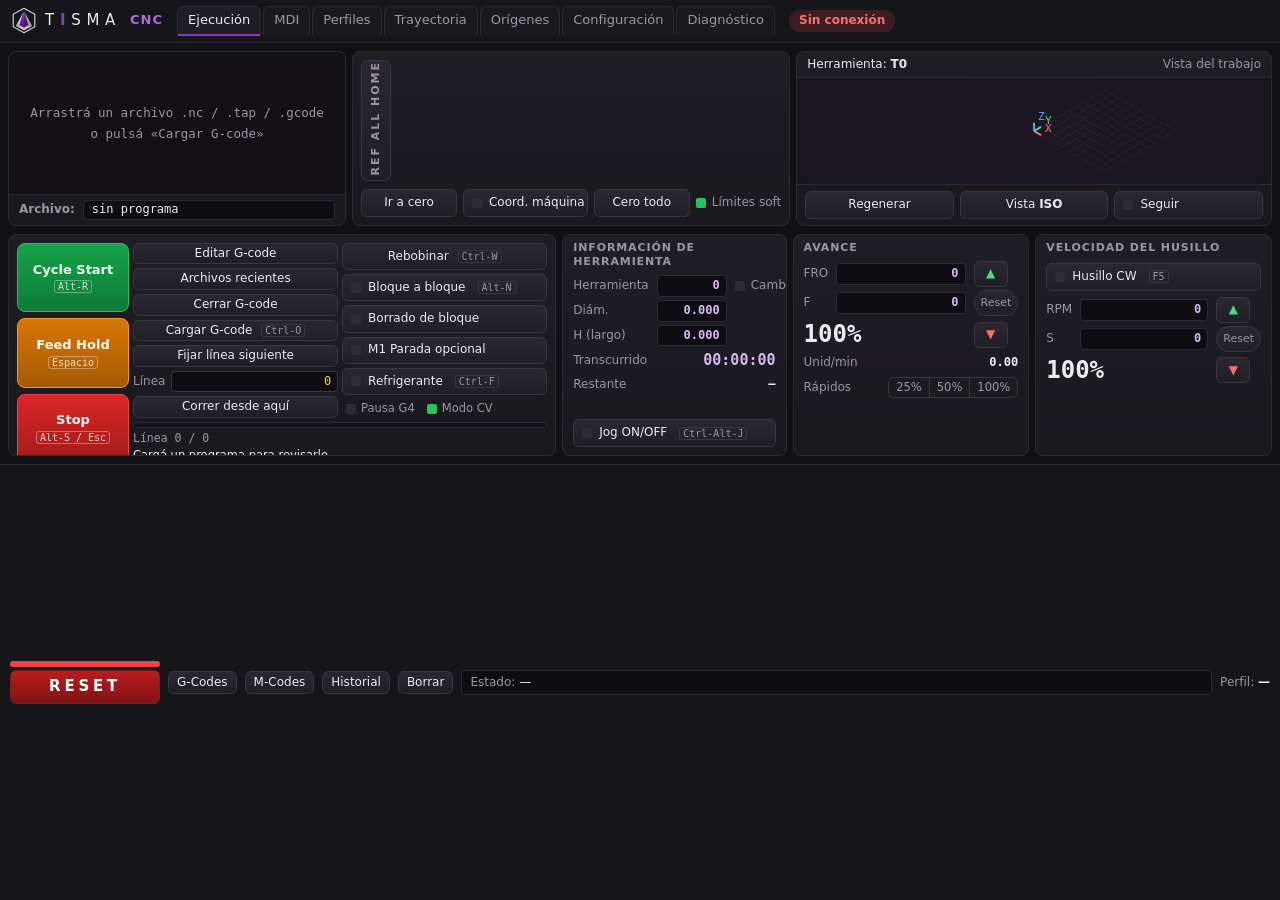
==== commit af5d8c99: "Translate comments and docstrings to English (work in progress) Comments and docstrings only, verifi" ====
--- a/hope/cnc/app/static/index.html
+++ b/hope/cnc/app/static/index.html
@@ -5,15 +5,21 @@
 <meta name="viewport" content="width=device-width, initial-scale=1">
 <title>TISMA CNC</title>
 <link rel="icon" href="logo.svg" type="image/svg+xml">
+<!-- Styles, in this order: cnc.css (Mach3-like layout + base colors), tema_tisma.css (TISMA violet -->
+<!--   palette, overrides colors) and compat.css (GENERATED by compat_css.py: grid-gap and margins for Firefox 52 / Chrome 57). -->
 <link rel="stylesheet" href="cnc.css">
 <link rel="stylesheet" href="tema_tisma.css">
 <link rel="stylesheet" href="compat.css">
 </head>
 <body>
-<!-- Distribución tomada de las pantallas estándar de Mach3Mill (1024.set): Program Run, MDI, ToolPath,
-     Offsets, Settings y Diagnostics, con los mismos atajos de teclado. -->
+<!-- Layout taken from the standard Mach3Mill screens (1024.set): Program Run, MDI, ToolPath,
+     Offsets, Settings and Diagnostics, with the same keyboard shortcuts. -->
+<!-- ======================= TOP BAR ======================= -->
+<!-- TISMA logo, screen tabs (like Mach3's screen buttons: Alt-1…Alt-7), line of -->
+<!--   active G-codes (modal state: G90, G21, G54…) and controller state badge (Idle, Run, Hold, Alarm). -->
 <header class="top">
   <div class="brand" title="TISMA · Fabricación · Innovación · Flexibilidad">
+    <!-- TISMA logo in SVG: gray hexagon #cecece and «arrow» in violet gradients #9437c1 → #521386 -->
     <svg viewBox="0 0 100 110" aria-hidden="true">
       <defs>
         <linearGradient id="tv1" x1="0" y1="0" x2="0" y2="1"><stop offset="0" stop-color="#9437c1"/><stop offset="1" stop-color="#521386"/></linearGradient>
@@ -28,6 +34,7 @@
     </svg>
     <span class="wordmark" id="brand-name">T<i>I</i>SMA</span> <b>CNC</b>
   </div>
+  <!-- data-tab = id of the screen (screen-…) the app shows; <kbd> = keyboard shortcut as in Mach3 -->
   <nav class="tabs" id="tabs">
     <button data-tab="run" class="on">Ejecución <kbd>Alt-1</kbd></button>
     <button data-tab="mdi">MDI <kbd>Alt-2</kbd></button>
@@ -41,7 +48,8 @@
   <span data-b="pill" class="pill">—</span>
 </header>
 
-<!-- Perfiles como en un slicer: se eligen y la app calcula avance, alturas, retardo, RPM… -->
+<!-- ======================= PROFILE BAR ======================= -->
+<!-- Profiles as in a slicer: you pick them and the app computes feed, heights, delay, RPM… -->
 <div class="presets" id="presets" hidden>
   <label class="preset"><span>Máquina</span><select data-kind="maquina"></select></label>
   <label class="preset"><span>Material</span><select data-kind="material"></select></label>
@@ -52,9 +60,15 @@
   <button class="mbtn sm" data-act="perfiles_editar">Editar <kbd>Alt-3</kbd></button>
 </div>
 
+<!-- ======================= SCREENS ======================= -->
+<!-- Only one <section class="screen"> is visible at a time (the one with class="on"). The <div data-tpl="…"> -->
+<!--   are panels the app fills from the <template> elements at the end (DRO, tool, feed, spindle), -->
+<!--   just as Mach3 repeats the same groups on several screens. data-b = value the app updates; -->
+<!--   data-act = button action. -->
 <main class="screens">
-  <!-- ===================== EJECUCIÓN (Program Run Alt-1) ===================== -->
+  <!-- ===================== RUN (Program Run Alt-1) ===================== -->
   <section class="screen on" id="screen-run">
+    <!-- Top half, like Mach3: G-code listing | DRO (position) | toolpath view (ToolPath) -->
     <div class="pr-top">
       <div class="box code-box">
         <div class="code" id="code"><div class="code-spacer" id="code-spacer"></div><div class="code-rows" id="code-rows"></div>
@@ -72,6 +86,8 @@
         </div>
       </div>
     </div>
+    <!-- Bottom half: Cycle Start / Feed Hold / Stop, program buttons (Set Next Line, Run From Here, -->
+    <!--   Rewind, Single Block…), and the tool, feed (Feed Rate) and spindle (Spindle Speed) groups -->
     <div class="pr-bottom">
       <div class="box prog-box">
         <div class="cycle-col">
@@ -110,6 +126,7 @@
 
   <!-- ===================== MDI (Alt-2) ===================== -->
   <section class="screen" id="screen-mdi">
+    <!-- Top: DRO | Stop + quick G-codes + history | view. Middle: feed, spindle, tool. Bottom: MDI input -->
     <div class="mdi-top">
       <div class="box" data-tpl="dro"></div>
       <div class="box mdi-btns">
@@ -133,8 +150,9 @@
     <div class="mdi-input"><span class="input-label">Entrada</span><input id="mdi" autocomplete="off" spellcheck="false" placeholder="G-code para ejecutar ya: G0 X10 Y10 · M3 S12000 · G10 L20 P1 Z0   (Enter: enviar · Esc: salir)"></div>
   </section>
 
-  <!-- ===================== PERFILES (Alt-3) ===================== -->
+  <!-- ===================== PROFILES (Alt-3) ===================== -->
   <section class="screen" id="screen-profiles">
+    <!-- List of profiles by type (Máquina, Material, Consumible, Proceso) | editor for the selected profile -->
     <div class="prof-grid">
       <div class="box prof-list">
         <div class="prof-kinds" id="prof-kinds">
@@ -162,8 +180,9 @@
     </div>
   </section>
 
-  <!-- ===================== TRAYECTORIA (ToolPath Alt-4) ===================== -->
+  <!-- ===================== TOOLPATH (ToolPath Alt-4) ===================== -->
   <section class="screen" id="screen-path">
+    <!-- Large view (2D/3D canvas) with color legend | DRO, view buttons and program limits -->
     <div class="path-full">
       <div class="box path-box big">
         <div class="path-head"><span>Herramienta: <b data-b="tool-n">T0</b></span><span class="muted">arrastrar: girar · Mayús+arrastrar: mover · rueda: zoom · doble clic: ajustar</span></div>
@@ -186,8 +205,10 @@
     </div>
   </section>
 
-  <!-- ===================== ORÍGENES (Offsets Alt-5) ===================== -->
+  <!-- ===================== OFFSETS (Offsets Alt-5) ===================== -->
   <section class="screen" id="screen-offsets">
+    <!-- Top: gauge (Gage Block / Set Z) | current offset (G10 L2) | G54–G59 offsets (Fixtures) | DRO. -->
+    <!--   Bottom: table of all offsets | tool table (Tool Table) -->
     <div class="off-top">
       <div class="box pad">
         <div class="box-title">Altura del calibre</div>
@@ -218,8 +239,9 @@
     </div>
   </section>
 
-  <!-- ===================== CONFIGURACIÓN (Settings Alt-6) ===================== -->
+  <!-- ===================== SETTINGS (Settings Alt-6) ===================== -->
   <section class="screen" id="screen-config">
+    <!-- Axes (Motor Tuning, Homing/Limits: read only, edited in the machine YAML) | machine and light mode -->
     <div class="cfg-grid">
       <div class="box pad">
         <div class="box-title">Ejes <span class="muted" data-b="cfg-file"></span></div>
@@ -234,8 +256,9 @@
     </div>
   </section>
 
-  <!-- ===================== DIAGNÓSTICO (Diagnostics Alt-7) ===================== -->
+  <!-- ===================== DIAGNOSTICS (Diagnostics Alt-7) ===================== -->
   <section class="screen" id="screen-diag">
+    <!-- Program check report | raw controller state | message history -->
     <div class="diag-grid">
       <div class="box scroll"><div class="box-title pad-t">Revisión del programa</div><pre id="diag-report" class="pre"></pre></div>
       <div class="box scroll"><div class="box-title pad-t">Controlador</div><pre id="diag-state" class="pre"></pre></div>
@@ -244,8 +267,9 @@
   </section>
 </main>
 
-<!-- Franja inferior común a todas las pantallas (como en Mach3) -->
+<!-- Bottom strip shared by all screens (as in Mach3) -->
 <footer class="bottom">
+  <!-- RESET (Mach3): red and blinking = machine in reset, does not move; green = enabled -->
   <div class="reset-box">
     <div class="reset-led" data-b="reset-led"></div>
     <button class="reset" data-act="reset" data-b="reset"><b>RESET</b></button>
@@ -258,7 +282,8 @@
   <div class="profile"><span class="muted">Perfil:</span> <b data-b="machine">—</b> <span class="muted" data-b="conn"></span></div>
 </footer>
 
-<!-- Panel de jog (Tab), como el de Mach3 -->
+<!-- Jog panel (Tab), like Mach3's -->
+<!-- Opened and closed with Tab; the cross buttons use onPress (compatibility helper): they move while held down -->
 <div class="jog" id="jog" hidden>
   <div class="box-title">Jog <span class="grow"></span><button class="x" data-act="jog_cerrar" title="Cerrar (Tab)">×</button></div>
   <div class="jog-modes">
@@ -277,7 +302,8 @@
   <p class="muted small">Flechas: X/Y · RePág/AvPág: Z · Mayús: rápido · Ctrl-Alt-J: Jog ON/OFF</p>
 </div>
 
-<!-- Diálogos -->
+<!-- Dialogs -->
+<!-- Single dialog the app reuses for confirmations (guardian approval before moving), reports and the editor -->
 <div class="modal" id="modal" hidden>
   <div class="modal-card">
     <h3 id="modal-title">—</h3>
@@ -289,7 +315,8 @@
   </div>
 </div>
 
-<!-- Plantillas de los grupos que se repiten en varias pantallas (como en Mach3) -->
+<!-- Templates for the groups repeated on several screens (as in Mach3) -->
+<!-- tpl-dro: vertical REF ALL HOME button + axis rows (Zero X · reference LED · value), like the Mach3 DRO -->
 <template id="tpl-dro">
   <div class="dro-box">
     <button class="ref-all" data-act="referenciar" title="Referenciar todos los ejes (Ref All Home)"><span>REF ALL HOME</span></button>
@@ -302,6 +329,7 @@
     <span class="led-label" title="Los movimientos fuera del recorrido se rechazan siempre"><i class="led on"></i>Límites soft</span>
   </div>
 </template>
+<!-- tpl-tool: tool number, diameter and length, elapsed and remaining time, Jog ON/OFF -->
 <template id="tpl-tool">
   <div class="box-title">Información de herramienta</div>
   <div class="kv">
@@ -313,6 +341,7 @@
   <div class="kv2"><span>Restante</span><b class="mono" data-b="left">—</b></div>
   <button class="mbtn led-btn wide" data-act="jog_onoff"><i class="led" data-b="led-jog"></i>Jog ON/OFF <kbd>Ctrl-Alt-J</kbd></button>
 </template>
+<!-- tpl-feed: feed override FRO (Feed Rate Override) ±10 %, programmed F, actual speed and rapid % -->
 <template id="tpl-feed">
   <div class="box-title">Avance</div>
   <div class="ov-grid">
@@ -326,6 +355,7 @@
   <div class="kv2"><span>Unid/min</span><b class="mono" data-b="feed-now">0.00</b></div>
   <div class="kv2"><span>Rápidos</span><span class="seg mini" data-b="rapid-seg"><button data-ov="rapido:25">25%</button><button data-ov="rapido:50">50%</button><button data-ov="rapido:100">100%</button></span></div>
 </template>
+<!-- tpl-spindle: spindle (RPM, SRO override) on a mill, or torch (state, heights, IHS) on plasma; the app shows one -->
 <template id="tpl-spindle">
   <div class="spindle-part">
     <div class="box-title">Velocidad del husillo</div>
@@ -354,8 +384,11 @@
   </div>
 </template>
 
+<!-- Floating notices (toasts) and hidden file picker for «Cargar G-code» (Load G-code, Ctrl-O) -->
 <div class="toasts" id="toasts"></div>
 <input type="file" id="file" accept=".nc,.ngc,.tap,.gcode,.gc,.cnc,.txt,.g" hidden>
+<!-- Scripts, in this order: notice for browsers that are too old (ES3), compatibility (alternatives -->
+<!--   for Firefox 52 / Chrome 57), toolpath view and the application. Order matters: each one uses the previous ones. -->
 <script src="viejo.js"></script>
 <script src="compat.js"></script>
 <script src="pathview.js"></script>
--- a/hope/cnc/app/static/cnc.css
+++ b/hope/cnc/app/static/cnc.css
@@ -1,32 +1,100 @@
-/* TISMA CNC — distribución de las pantallas de Mach3Mill con aspecto actual. Los colores salen de las
-   variables (las del tema TISMA están en tema_tisma.css). */
+/* ================================================================================================
+ * =========================================== cnc.css ============================================
+ * ================================================================================================
+ *
+ * TISMA CNC — the Mach3Mill screen layout with a modern look. Colors come from the variables
+ * (the TISMA theme ones are in tema_tisma.css).
+ *
+ * WHAT IT IS
+ *   The main stylesheet of the TISMA CNC local page (index.html). It reproduces the layout of the
+ *   standard Mach3Mill screen (1024.set): tab bar at the top (Alt-1…7), G-code listing + DRO +
+ *   toolpath view in the top half, cycle buttons (Cycle Start / Feed Hold / Stop) and the tool,
+ *   feed and spindle panels at the bottom, and the RESET and status strip at the foot. The look is
+ *   modern (dark, soft gradients, rounded corners) but everything is where a Mach3 operator looks
+ *   for it.
+ *
+ * HOW IT FITS
+ *   * index.html loads: cnc.css → tema_tisma.css (overrides colors with the TISMA palette) → compat.css.
+ *   * compat.css is GENERATED by hope/cnc/app/compat_css.py reading this file: it adds grid-gap (for
+ *     Firefox 52–60 / Chrome 57–65) and margins instead of flex «gap» under .no-flexgap (Firefox
+ *     < 63, Chrome < 84), and removes animations/shadows under .lite. If a «gap» or a
+ *     «display: flex» is changed here, it must be regenerated (python -m hope.cnc.app.compat_css);
+ *     a test checks it.
+ *   * cnc.js adds and removes state classes (.on, .cur, .done, .running, .blink, .act…) and
+ *     pathview.js reads the color variables to draw.
+ *
+ * CONVENTIONS
+ *   * Sizes in px designed for 1024×768 (the resolution of Mach3 and of old workshop PCs);
+ *     the @media queries at the end adjust for 1024 wide and 768 tall.
+ *   * Grid columns in proportional «fr» (37fr 35fr 28fr ≈ 37 % / 35 % / 28 %).
+ *   * Colors always through a variable when the theme may change them; the fixed grays/blues left
+ *     are details that tema_tisma.css overrides one by one.
+ *   * When a modern property has a fallback, the old one is written first and then the new one
+ *     (e.g. align-items + justify-items and then place-items; a color and then color-mix): the old
+ *     browser ignores the one it does not understand and keeps the previous one.
+ *
+ * EXAMPLE
+ *   <div class="box pad"><div class="box-title">Ejes</div>…</div>  → panel with a title in small
+ *   capitals, like Mach3's groups.
+ */
+/* ================================================================================================ */
+/* ========================================== VARIABLES =========================================== */
+/* ================================================================================================ */
 :root {
+  /* backgrounds and borders, darkest to lightest (original blue theme; tema_tisma.css changes them):
+     --bg page · --bg2 top/bottom bars · --panel/--panel2 panel gradient ·
+     --line thin borders · --line2 button and field borders */
   --bg: #0b0f14; --bg2: #10161d; --panel: #141b23; --panel2: #18212b; --line: #243040; --line2: #2e3d50;
+  /* --text main text · --muted secondary text (titles, units) · --accent highlight
+     (pending cut in the view, active tab/element) · --accent2 darker version */
   --text: #e6edf3; --muted: #8b98a8; --accent: #38bdf8; --accent2: #0ea5e9;
+  /* --brand brand color · --dro work position numbers · --dro-machine machine position
+     (amber in Mach3: you can tell at a glance which one is shown) */
   --brand: #38bdf8; --dro: #38bdf8; --dro-machine: #fbbf24;
+  /* safety colors (do NOT change in themes: the operator expects them this way): green Cycle
+     Start, amber Feed Hold, red Stop. -1 / -2 = top / bottom of the gradient, -b = border */
   --start-1: #16a34a; --start-2: #0f7a37; --start-b: #22c55e;
   --hold-1: #d97706; --hold-2: #a35a05; --hold-b: #f59e0b;
   --stop-1: #dc2626; --stop-2: #9f1c1c; --stop-b: #ef4444;
+  /* toolpath view (read by pathview.js): --torch torch/pierce, --done already cut,
+     --rapid G0 moves */
   --torch: #fb923c; --done: #34d399; --rapid: #f87171;
+  /* button LEDs (like Mach3's): green = active, yellow = warning */
   --led-on: #22c55e; --led-warn: #facc15;
+  /* fixed-width font for numbers and G-code: so digits do not «dance» when they change. The list
+     is long on purpose: the first one installed is used (Consolas comes with Windows Vista onwards) */
   --mono: "JetBrains Mono", "Cascadia Mono", "SF Mono", Consolas, "DejaVu Sans Mono", ui-monospace, monospace;
+  /* let the browser draw its own controls dark (scrollbars, select) */
   color-scheme: dark;
 }
+/* ================================================================================================ */
+/* ============================================= BASE ============================================= */
+/* ================================================================================================ */
+/* Whole page in a 4-row grid: top bar, profile bar, screens (take the rest: 1fr) and bottom
+   strip. No page scrolling (overflow: hidden): like Mach3, everything fits in the window.
+   user-select: none so that tapping buttons quickly does not select text. */
 * { box-sizing: border-box; }
 html, body { height: 100%; margin: 0; }
 body { background: var(--bg); color: var(--text); font: 13px/1.3 "Segoe UI", system-ui, -apple-system, "Helvetica Neue", Arial, sans-serif;
        display: grid; grid-template-rows: auto auto 1fr auto; grid-template-columns: 100%; overflow: hidden; user-select: none; }
 button { font: inherit; color: inherit; cursor: pointer; }
 input { font: inherit; color: inherit; }
+/* shortcut keys inside buttons (Alt-1, Esc…), like Mach3's labels */
 kbd { font: 10px var(--mono); color: var(--muted); border: 1px solid var(--line2); border-radius: 3px; padding: 0 3px; margin-left: 5px; white-space: nowrap; }
+/* tabular numbers: all digits the same width, so the DROs do not jump */
 .mono { font-family: var(--mono); font-variant-numeric: tabular-nums; }
 .muted { color: var(--muted); }
 .small { font-size: 11.5px; }
 .grow { flex: 1; }
+/* !important: some hidden elements have display: flex/grid in their class, which would win */
 [hidden] { display: none !important; }
+/* group subtitles (Historial, Vista, Límites del programa…) */
 h4 { margin: 10px 0 6px; font-size: 11px; letter-spacing: .08em; text-transform: uppercase; color: var(--muted); }
 
-/* ---------- barra superior: marca, pantallas (Alt-1…7) y G-codes activos ---------- */
+/* ================================================================================================ */
+/* =========================================== TOP BAR ============================================ */
+/* ================================================================================================ */
+/* --- brand, screens (Alt-1…7) and active G-codes --- */
 .top { display: flex; align-items: center; gap: 14px; padding: 6px 12px; border-bottom: 1px solid var(--line); background: var(--bg2); }
 .brand { display: flex; align-items: center; gap: 9px; white-space: nowrap; }
 .brand svg { width: 24px; height: 27px; }
@@ -35,17 +103,26 @@
 .tabs button { background: var(--panel); border: 1px solid var(--line); border-bottom: 2px solid transparent; padding: 5px 10px; border-radius: 6px 6px 2px 2px; color: var(--muted); white-space: nowrap; }
 .tabs button:hover { color: var(--text); }
 .tabs button.on { color: var(--text); background: var(--panel2); border-bottom-color: var(--brand); }
+/* active G-codes line: takes the free space and is cut with «…» if it does not fit */
 .modal-line { margin-left: auto; flex: 1 1 0; text-align: right; font-size: 12px; white-space: nowrap; overflow: hidden; text-overflow: ellipsis; min-width: 0; }
+/* min-width: 0 on grid/flex children: without it, a long text widens the column instead of
+   being cut, and the screen breaks apart at 1024 px */
 .top, .bottom, .screens { min-width: 0; }
 .pr-top > *, .pr-bottom > *, .mdi-top > *, .mdi-mid > * { min-width: 0; overflow: hidden; }
 .modal-line .mono { color: var(--dro); }
+/* «pill» = controller state (like Mach3's badge). The class is the state as is:
+   Idle green, Run/Jog/Home accent, Hold amber, Alarm/Desconectado/Reset red */
 .pill { padding: 3px 10px; border-radius: 99px; font-weight: 600; font-size: 12px; background: #263040; white-space: nowrap; }
 .pill.Idle { background: rgba(34,197,94,.15); color: #4ade80; }
 .pill.Run, .pill.Jog, .pill.Home { background: rgba(56,189,248,.16); color: var(--accent); }
 .pill.Hold { background: rgba(245,158,11,.18); color: #fbbf24; }
 .pill.Alarm, .pill.Desconectado, .pill.Reset { background: rgba(239,68,68,.18); color: #f87171; }
 
-/* ---------- pantallas ---------- */
+/* ================================================================================================ */
+/* ====================================== SCREENS AND PANELS ====================================== */
+/* ================================================================================================ */
+/* Only the screen with .on is visible (cnc.js switches it with the tabs or Alt-1…7). Each screen
+   is a flex column; the panels (.box) are Mach3's bordered «groups». */
 .screens { min-height: 0; padding: 8px; }
 .screen { display: none; height: 100%; min-height: 0; gap: 8px; }
 .screen.on { display: flex; flex-direction: column; }
@@ -57,7 +134,9 @@
 .box-subtitle { font-size: 11px; color: var(--muted); margin: 8px 0 4px; }
 .pad-t { padding-top: 8px; }
 
-/* botones estilo Mach3 (con LED opcional) */
+/* --- Mach3-style buttons (with optional LED) --- */
+/* .mbtn = regular button; .sm small; .primary main action; .danger turns orange (torch);
+   .led-btn has a square LED on the left, like Mach3's lit buttons. */
 .mbtn { background: linear-gradient(180deg, #222c38, #1a222c); border: 1px solid var(--line2); border-radius: 6px; padding: 5px 8px; font-size: 12px; text-align: center; white-space: nowrap; overflow: hidden; text-overflow: ellipsis; }
 .mbtn:hover { border-color: var(--accent2); }
 .mbtn:active { transform: translateY(1px); }
@@ -67,32 +146,51 @@
 .mbtn.wide { width: 100%; }
 .mbtn[disabled] { opacity: .45; cursor: not-allowed; }
 .led-btn { display: flex; align-items: center; gap: 7px; justify-content: flex-start; }
+/* LED: 10 px square, off; .on glowing green, .warn yellow, .blink blinks */
 .led { display: inline-block; width: 10px; height: 10px; border-radius: 2px; background: #2a2f36; box-shadow: inset 0 0 0 1px #3c434d; flex: none; vertical-align: -1px; }
 .led.on { background: var(--led-on); box-shadow: 0 0 7px var(--led-on); }
 .led.warn { background: var(--led-warn); box-shadow: 0 0 7px var(--led-warn); }
+/* steps(2, start): sharp on/off blinking (like a real LED), no fade */
 .led.blink { animation: ledblink 0.8s steps(2, start) infinite; }
 @keyframes ledblink { 50% { background: #2a2f36; box-shadow: none; } }
 .led-label { display: inline-flex; align-items: center; gap: 6px; font-size: 12px; color: var(--muted); white-space: nowrap; }
+/* small numeric display (FRO, RPM, jog step…): near-black background like an LCD */
 .dro-mini { display: inline-block; min-width: 70px; text-align: right; background: #0b1016; border: 1px solid var(--line); border-radius: 4px; padding: 2px 6px; color: var(--dro); font-weight: 600; }
+/* ▲▼ arrows of the overrides (green up, red down) and round «Reset» button to 100 % */
 .arrow, .round { border: 1px solid var(--line2); background: linear-gradient(180deg, #222c38, #1a222c); border-radius: 6px; width: 34px; height: 26px; font-size: 12px; }
 .round { width: auto; padding: 0 6px; border-radius: 13px; font-size: 11px; }
 .arrow.up { color: #4ade80; } .arrow.down { color: #f87171; }
+/* segmented selector (Rápidos 25 % / 50 % / 100 %) */
 .seg { display: inline-flex; border: 1px solid var(--line2); border-radius: 6px; overflow: hidden; }
 .seg button { background: transparent; border: 0; padding: 2px 7px; color: var(--muted); font-size: 11.5px; }
 .seg button + button { border-left: 1px solid var(--line2); }
 .seg button.on { background: rgba(56,189,248,.16); color: var(--accent); }
+/* utilities: grid of 2 equal columns and a field + button row */
 .grid2 { display: grid; grid-template-columns: 1fr 1fr; gap: 6px; }
 .row-in { display: flex; align-items: center; gap: 6px; margin-top: 6px; }
 .dro-input { width: 110px; background: #0b1016; border: 1px solid var(--line2); border-radius: 4px; padding: 4px 6px; color: var(--dro); text-align: right; }
 
-/* ---------- Ejecución (Program Run) ---------- */
-.pr-top { flex: 1; min-height: 0; display: grid; grid-template-columns: 37fr 35fr 28fr; gap: 8px; }
+/* ================================================================================================ */
+/* =================================== RUN (Program Run, Alt-1) =================================== */
+/* ================================================================================================ */
+/* Top half (.pr-top): G-code listing | DRO | view, in a 27 / 35 / 38 proportion. Mach3 gives
+   more room to the G-code; here it was reduced on request (it covered too much of the screen)
+   and the view got that space. With 27 % about 32 characters per line fit at 1024×768: typical
+   CAM output is fully visible. Bottom half (.pr-bottom): program control (at least 470 px so
+   the buttons fit) | tool | feed | spindle, with a fixed height of 238 px. */
+.pr-top { flex: 1; min-height: 0; display: grid; grid-template-columns: 27fr 35fr 38fr; gap: 8px; }
 .pr-bottom { display: grid; grid-template-columns: minmax(470px, 44fr) 18fr 19fr 19fr; gap: 8px; height: 238px; }
+/* --- G-code listing (virtual: cnc.js creates only the visible rows) ---
+   .code-spacer provides the total height (21 px per line) so the scrollbar is the real one,
+   and .code-rows is positioned on top with the visible rows. That is why the row height
+   (21 px) must match the one cnc.js uses. */
 .code-box { overflow: hidden; }
 .code { position: relative; flex: 1; overflow: auto; font: 12.5px/21px var(--mono); background: #0d1218; border-radius: 8px 8px 0 0; }
 .code-spacer { width: 1px; }
 .code-rows { position: absolute; left: 0; right: 0; top: 0; }
 .code-row { height: 21px; display: flex; white-space: pre; padding-right: 10px; }
+/* .n = line number; .cur = current line; .next = the one set by «Fijar línea siguiente» (Set
+   Next Line, yellow stripe); .done = already executed (dimmed); .err = with an error in the check */
 .code-row .n { width: 52px; flex: none; text-align: right; padding-right: 10px; color: #4b5a6c; }
 .code-row.cur { background: linear-gradient(90deg, rgba(56,189,248,.3), rgba(56,189,248,.06)); }
 .code-row.cur .n { color: var(--accent); }
@@ -101,14 +199,21 @@
 .code-row.done { color: #7f8c9b; }
 .code-row.err { background: rgba(239,68,68,.14); }
 .code-row.err .n { color: var(--stop-b); }
+/* syntax colors: .c comments, .g G codes, .m M codes */
 .code-row .c { color: #6b7d91; } .code-row .g { color: #7dd3fc; } .code-row .m { color: #c4b5fd; }
+/* centered «Arrastrá un archivo…» (drag a file) label (align/justify-items for Chrome < 59, place-items after) */
 .empty { position: absolute; top: 0; right: 0; bottom: 0; left: 0; display: grid; align-items: center; justify-items: center; place-items: center; color: var(--muted); text-align: center; padding: 20px; }
+/* .drop: a file is being dragged over the window (set by cnc.js) */
 .drop .code, .drop .view { outline: 2px dashed var(--accent); outline-offset: -6px; }
+/* «Archivo: …» (File) bar below the listing */
 .file-bar { display: flex; gap: 8px; align-items: center; padding: 5px 10px; border-top: 1px solid var(--line); font-size: 12px; }
 .file-bar span:first-child { color: var(--muted); font-weight: 600; }
 .file-name { font-family: var(--mono); white-space: nowrap; overflow: hidden; text-overflow: ellipsis; background: #0b1016; border: 1px solid var(--line); border-radius: 4px; padding: 1px 8px; flex: 1; }
 
-/* DRO (Zero X · LED · valor) con «REF ALL HOME» vertical a la izquierda */
+/* --- DRO (Zero X · LED · value) with vertical «REF ALL HOME» on the left --- */
+/* DRO = Digital Read Out, the big position numbers. Each row (.dro-row): «Zero X» button of
+   62 px, 8 px reference LED (red = axis not referenced, green = referenced) and the value.
+   The REF ALL HOME button takes a 30 px column with rotated text, as in Mach3. */
 .dro-box { flex: 1; display: grid; grid-template-columns: 30px 1fr; gap: 6px; padding: 8px 8px 4px; min-height: 0; }
 .ref-all { border: 1px solid var(--line2); border-radius: 6px; background: linear-gradient(90deg, #222c38, #1a222c); padding: 0; }
 .ref-all span { writing-mode: vertical-rl; transform: rotate(180deg); font-size: 11px; font-weight: 700; letter-spacing: .18em; color: var(--muted); }
@@ -120,39 +225,53 @@
 .ref-led { width: 8px; height: 100%; min-height: 30px; border-radius: 3px; background: #7f1d1d; box-shadow: inset 0 0 0 1px #991b1b; }
 .ref-led.on { background: var(--led-on); box-shadow: 0 0 8px var(--led-on); }
 .dro-val { background: #0a0e13; border: 1px solid var(--line); border-radius: 6px; padding: 2px 10px; text-align: right; overflow: hidden; }
+/* big number: fixed 30 px for browsers without the clamp function (Chrome < 79, Firefox < 75), and
+   between 22 and 36 px depending on window width in newer ones. The glow (text-shadow with
+   color-mix) imitates a display; without color-mix (old browsers) the rule is ignored and there is no glow. */
 .dro-val .v { font: 600 30px/1.15 var(--mono); font-size: clamp(22px, 2.6vw, 36px); color: var(--dro); letter-spacing: -.02em; text-shadow: 0 0 16px color-mix(in srgb, var(--dro) 30%, transparent); }
 .dro-val .s { font: 10.5px var(--mono); color: var(--muted); }
+/* .machine: machine coordinates are being shown («Coord. máquina» button): another color */
 .machine .dro-val .v { color: var(--dro-machine); text-shadow: 0 0 16px color-mix(in srgb, var(--dro-machine) 25%, transparent); }
+/* button row below the DRO: Ir a cero | Coord. máquina | Cero todo | Límites soft */
 .dro-btns { display: grid; grid-template-columns: 1fr 1.3fr 1fr auto; gap: 6px; padding: 4px 8px 8px; align-items: center; }
 
-/* trayectoria */
+/* --- toolpath view (pathview.js) --- */
+/* .view is relative and the two pathview.js canvases (background and tool) are stacked on top,
+   filling the whole panel with position: absolute. */
 .path-box { overflow: hidden; }
 .path-head { display: flex; justify-content: space-between; gap: 8px; padding: 5px 10px; font-size: 12px; border-bottom: 1px solid var(--line); }
 .view { position: relative; flex: 1; min-height: 0; overflow: hidden; background: radial-gradient(600px 400px at 50% 40%, #121c27, #0b1118); }
 .view canvas { position: absolute; top: 0; right: 0; bottom: 0; left: 0; width: 100%; height: 100%; }
 .path-btns { display: grid; grid-template-columns: 1fr 1fr 1fr; gap: 6px; padding: 6px 8px; border-top: 1px solid var(--line); }
+/* color legend (Trayectoria screen): same variables pathview.js uses when drawing */
 .legend { display: flex; flex-wrap: wrap; gap: 12px; align-items: center; padding: 6px 10px; color: var(--muted); font-size: 11.5px; border-top: 1px solid var(--line); }
 .lg { display: inline-block; width: 16px; height: 3px; border-radius: 2px; margin-right: -7px; }
 .lg.cut { background: var(--accent); } .lg.done { background: var(--done); } .lg.air { background: #5b6b7d; }
+/* rapid = dashed line: 4 px of color and 3 px of gap, same as the canvas setLineDash([4, 4]) */
 .lg.rapid { background: repeating-linear-gradient(90deg, var(--rapid) 0 4px, transparent 4px 7px); }
 .lg.box { border: 1px dashed #4b5a6c; height: 8px; }
 .lg.pierce { width: 9px; height: 9px; border-radius: 50%; border: 2px solid var(--torch); background: none; margin-right: -5px; }
 
-/* control de programa */
+/* --- program control --- */
+/* 112 px column with Cycle Start / Feed Hold / Stop (spanning both rows), two columns of
+   buttons and, below, the progress bar and the report. */
 .prog-box { display: grid; grid-template-columns: 112px 1fr 1fr; grid-template-rows: 1fr auto; gap: 6px; padding: 8px; }
 .cycle-col { grid-row: span 2; display: flex; flex-direction: column; gap: 6px; }
 .cbtn { flex: 1; border-radius: 8px; border: 1px solid var(--line2); background: linear-gradient(180deg, #1d2733, #151d26); display: flex; flex-direction: column; align-items: center; justify-content: center; gap: 2px; font-size: 13px; }
 .cbtn:hover { filter: brightness(1.12); }
 .cbtn:active { transform: translateY(1px); }
 .cbtn kbd { margin: 0; }
+/* cycle buttons with the safety colors (green / amber / red) */
 .cbtn.start { background: linear-gradient(180deg, var(--start-1), var(--start-2)); border-color: var(--start-b); color: #f0fff4; }
 .cbtn.hold { background: linear-gradient(180deg, var(--hold-1), var(--hold-2)); border-color: var(--hold-b); color: #fffaf0; }
 .cbtn.stop { background: linear-gradient(180deg, var(--stop-1), var(--stop-2)); border-color: var(--stop-b); color: #fff5f5; }
 .cbtn.start kbd, .cbtn.hold kbd, .cbtn.stop kbd { color: rgba(255,255,255,.8); border-color: rgba(255,255,255,.35); }
+/* while the program runs (.running on <body>) Cycle Start «breathes» with a green glow */
 .running .cbtn.start { animation: glow 1.6s ease-in-out infinite; }
 @keyframes glow { 50% { box-shadow: 0 0 18px 2px rgba(34,197,94,.55); } }
 .btn-col { display: flex; flex-direction: column; gap: 4px; min-width: 0; }
 .btn-col .mbtn { flex: 1; min-height: 0; padding: 2px 8px; }
+/* «Línea» field for «Fijar línea siguiente» (Set Next Line; yellow number, like the warning LED) */
 .dro-in { display: flex; align-items: center; gap: 6px; font-size: 12px; color: var(--muted); }
 .dro-in input { flex: 1; min-width: 0; background: #0b1016; border: 1px solid var(--line2); border-radius: 4px; padding: 2px 6px; color: var(--led-warn); text-align: right; }
 .leds-row { display: flex; gap: 12px; font-size: 11.5px; color: var(--muted); padding: 2px 4px; }
@@ -164,7 +283,8 @@
 .report { font-size: 11.5px; white-space: nowrap; overflow: hidden; text-overflow: ellipsis; }
 .report.ok { color: #4ade80; } .report.bad { color: #f87171; }
 
-/* información de herramienta, avance, husillo/antorcha */
+/* --- tool, feed, spindle/torch information --- */
+/* .kv / .ov-grid = label | value | button grids; .kv2 = label … value row. */
 .kv { display: grid; grid-template-columns: auto 1fr auto; gap: 5px 8px; align-items: center; padding: 2px 10px; font-size: 12px; }
 .kv > span:first-child, .kv > span { color: var(--muted); }
 .kv2 { display: flex; justify-content: space-between; align-items: center; padding: 3px 10px; font-size: 12px; color: var(--muted); }
@@ -172,9 +292,14 @@
 .big-time { font-size: 15px; color: var(--dro) !important; }
 .box > .mbtn.wide { margin: auto 10px 8px; width: auto; }
 .ov-grid { display: grid; grid-template-columns: auto 1fr auto; gap: 4px 8px; align-items: center; padding: 2px 10px; font-size: 12px; color: var(--muted); }
+/* big override percentage (FRO / SRO), spans two columns */
 .ov-grid .pct { grid-column: 1 / span 2; font-size: 24px; color: var(--text); }
+/* spindle or torch panel: cnc.js shows one or the other depending on whether the machine is a
+   mill or a plasma */
 .spindle-part, .torch-part { display: flex; flex-direction: column; gap: 4px; height: 100%; }
 .spindle-part > .mbtn.wide { margin: 0 10px; width: auto; }
+/* torch state: off gray; .on orange with a dot that flickers like a flame.
+   Fixed #2b1a10 background first for browsers without color-mix (Chrome < 111, Firefox < 113). */
 .torch-state { margin: 2px 10px; border-radius: 6px; padding: 4px 10px; display: flex; align-items: center; gap: 8px; border: 1px solid var(--line2); background: #0d141b; }
 .torch-dot { width: 12px; height: 12px; border-radius: 50%; background: #3a2a22; box-shadow: inset 0 0 0 1px #5b3b2b; }
 .torch-state b { font-size: 13px; letter-spacing: .12em; }
@@ -186,11 +311,16 @@
 .torch-grid b { font-family: var(--mono); text-align: right; font-weight: 500; }
 .torch-part .grid2 { padding: 4px 10px 8px; margin-top: auto; }
 
-/* ---------- MDI ---------- */
+/* ================================================================================================ */
+/* ========================================= MDI (Alt-2) ========================================== */
+/* ================================================================================================ */
+/* Top: DRO | buttons and chips for common G-codes | view. Middle: feed | spindle | tool.
+   Bottom: the big MDI input line (18 px font: you type with the machine beside you). */
 .mdi-top { flex: 1; min-height: 0; display: grid; grid-template-columns: 35fr 30fr 35fr; gap: 8px; }
 .mdi-mid { display: grid; grid-template-columns: 1fr 1fr 1fr; gap: 8px; height: 200px; }
 .mdi-btns { padding: 8px 10px; gap: 8px; overflow: auto; }
 .mdi-btns .cbtn { flex: none; height: 60px; }
+/* chips: pill buttons that send a G-code at once (G90, G21, G54…) */
 .chips { display: flex; flex-wrap: wrap; gap: 5px; }
 .chips button { background: var(--panel2); border: 1px solid var(--line2); border-radius: 99px; padding: 3px 9px; font-size: 12px; }
 .chips button:hover { border-color: var(--accent); }
@@ -198,21 +328,31 @@
 .mdi-input .input-label { padding: 0 16px; display: grid; align-items: center; justify-items: center; place-items: center; background: linear-gradient(180deg, #222c38, #1a222c); border-right: 1px solid var(--line2); font-weight: 700; }
 .mdi-input input { flex: 1; background: none; border: 0; outline: none; color: var(--text); font: 18px/2.4 var(--mono); padding: 0 12px; }
 .mdi-input:focus-within { border-color: var(--accent); box-shadow: 0 0 0 3px rgba(56,189,248,.15); }
+/* MDI history list (and Diagnostics log): clicking a line loads it again */
 .list { list-style: none; margin: 0; padding: 0; font: 12.5px/1.8 var(--mono); }
 .list li { padding: 0 6px; border-radius: 4px; cursor: pointer; }
 .list li:hover { background: var(--panel2); }
 
-/* ---------- Trayectoria ---------- */
+/* ================================================================================================ */
+/* ================================== TOOLPATH (ToolPath, Alt-4) ================================== */
+/* ================================================================================================ */
+/* Big view on the left and a 360 px column with DRO, view buttons and limits. */
 .path-full { flex: 1; min-height: 0; display: grid; grid-template-columns: 1fr 360px; gap: 8px; }
 .path-side { display: flex; flex-direction: column; gap: 8px; min-height: 0; overflow: auto; }
 .path-side > .box:first-child { min-height: 260px; }
 
-/* ---------- Orígenes ---------- */
+/* ================================================================================================ */
+/* =================================== OFFSETS (Offsets, Alt-5) =================================== */
+/* ================================================================================================ */
+/* Top: gauge (Set Z) | current offset | list of offsets G54–G59 | DRO.
+   Bottom: table of all offsets | tool table. */
 .off-top { display: grid; grid-template-columns: 1fr 1.2fr 0.8fr 1.3fr; gap: 8px; }
 .off-top > .box:last-child { min-height: 230px; }
 .off-bottom { flex: 1; min-height: 0; display: grid; grid-template-columns: 1fr 1fr; gap: 8px; overflow: auto; }
 .fixtures { display: grid; grid-template-columns: 1fr; gap: 5px; }
 .fixtures .mbtn.on { border-color: var(--brand); color: var(--brand); }
+/* number tables: right-aligned (digits line up in columns), except the first column, which is
+   the name */
 .table { border-collapse: collapse; font: 12.5px var(--mono); width: 100%; }
 .table th, .table td { padding: 4px 8px; border-bottom: 1px solid var(--line); text-align: right; }
 .table th { color: var(--muted); font-weight: 500; font-family: inherit; }
@@ -220,16 +360,24 @@
 .table.compact td, .table.compact th { padding: 3px 6px; }
 .table input { width: 100%; background: #0b1016; border: 1px solid var(--line2); border-radius: 4px; padding: 2px 6px; color: var(--dro); text-align: right; font-family: var(--mono); }
 
-/* ---------- Configuración y Diagnóstico ---------- */
+/* ================================================================================================ */
+/* =========================== SETTINGS (Alt-6) AND DIAGNOSTICS (Alt-7) =========================== */
+/* ================================================================================================ */
 .cfg-grid { flex: 1; min-height: 0; display: grid; grid-template-columns: 1.4fr 1fr; gap: 8px; overflow: auto; }
 .cfg-extra p { margin: 0 0 6px; }
 .diag-grid { flex: 1; display: grid; grid-template-columns: 1fr 1fr; grid-template-rows: 1fr 1fr; gap: 8px; min-height: 0; }
 .span2 { grid-column: span 2; }
+/* preformatted text (program and controller reports): can be selected and copied */
 .pre { margin: 0; padding: 8px 12px; font: 12px/1.55 var(--mono); white-space: pre-wrap; color: #c8d3df; user-select: text; }
 .log li { cursor: default; white-space: pre-wrap; padding: 0 12px; }
 .log .t { color: var(--muted); margin-right: 8px; }
 
-/* ---------- franja inferior: RESET + estado (todas las pantallas) ---------- */
+/* ================================================================================================ */
+/* ========================================= BOTTOM STRIP ========================================= */
+/* ================================================================================================ */
+/* --- RESET + status (all screens) --- */
+/* RESET as in Mach3: red button with an LED bar on top that blinks while the machine is in
+   reset (not enabled); green when it is ready to move. */
 .bottom { display: flex; align-items: center; gap: 8px; padding: 6px 10px; border-top: 1px solid var(--line); background: var(--bg2); white-space: nowrap; }
 .reset-box { display: flex; flex-direction: column; gap: 3px; width: 150px; }
 .reset-led { height: 6px; border-radius: 3px; background: var(--stop-b); }
@@ -242,18 +390,29 @@
 .status-line { flex: 1; min-width: 0; overflow: hidden; text-overflow: ellipsis; background: #0b1016; border: 1px solid var(--line); border-radius: 4px; padding: 4px 8px; font-size: 12px; }
 .profile { font-size: 12px; }
 
-/* ---------- jog (Tab) ---------- */
+/* ================================================================================================ */
+/* ======================================= JOG PANEL (Tab) ======================================== */
+/* ================================================================================================ */
+/* Floating panel on the right (like the Mach3 one that appears with Tab). z-index 20: above the
+   screens, below the dialogs (50) and notices (60). */
 .jog { position: fixed; right: 14px; top: 56px; width: 250px; background: rgba(20,27,35,.97); border: 1px solid var(--line2); border-radius: 10px; box-shadow: 0 20px 50px rgba(0,0,0,.5); z-index: 20; padding: 4px 10px 10px; }
 .jog .box-title { padding: 6px 0; }
 .jog .x { background: none; border: 0; font-size: 18px; color: var(--muted); }
 .jog-modes { display: flex; align-items: center; gap: 10px; font-size: 12px; color: var(--muted); }
 .jog-modes span { display: inline-flex; gap: 5px; align-items: center; }
+/* 3×3 jog cross: A+ Y+ Z+ / X− ● X+ / A− Y− Z−; tall buttons (46 px) for a finger or touch screen */
 .jog-pad { display: grid; grid-template-columns: repeat(3, 1fr); gap: 6px; margin-top: 4px; }
 .jog-pad button { height: 46px; border-radius: 8px; border: 1px solid var(--line2); background: linear-gradient(180deg, #1f2a36, #17202a); font: 700 14px var(--mono); }
 .jog-pad button:active, .jog-pad button.act { background: rgba(56,189,248,.25); border-color: var(--accent); color: var(--accent); }
 .jog-dot { display: grid; align-items: center; justify-items: center; place-items: center; color: var(--line2); }
 
-/* ---------- diálogos y avisos ---------- */
+/* ================================================================================================ */
+/* ===================================== DIALOGS AND NOTICES ====================================== */
+/* ================================================================================================ */
+/* .modal = confirmation dialog (guardian approval before moving, G-code editor…), covers the
+   whole screen with a dark, blurred background (backdrop-filter: if the browser does not know it,
+   it is just dark). .toast = notices that slide up from the bottom; red by default (error),
+   .info blue. */
 .modal { position: fixed; top: 0; right: 0; bottom: 0; left: 0; background: rgba(3,6,10,.65); display: grid; align-items: center; justify-items: center; place-items: center; z-index: 50; backdrop-filter: blur(3px); }
 .modal-card { width: 94vw; max-width: 760px; max-height: 88vh; overflow: auto; background: var(--panel2); border: 1px solid var(--line2); border-radius: 12px; padding: 18px 20px; box-shadow: 0 30px 80px rgba(0,0,0,.6); }
 .modal-card h3 { margin: 0 0 8px; font-size: 17px; }
@@ -266,13 +425,21 @@
 .toast.info { background: #102230; border-color: #155e75; color: #cffafe; }
 @keyframes rise { from { transform: translateY(8px); opacity: 0; } }
 
-/* pantallas chicas (1280×720 / 1366×768) */
+/* ================================================================================================ */
+/* ==================================== SMALL SCREENS (@media) ==================================== */
+/* ================================================================================================ */
+/* Adjustments by window size; applied in this order, so the last one that matches wins.
+   Designed mainly for 1024×768, which triggers all three blocks. */
+/* --- small screens (1280×720 / 1366×768): no shortcuts on the tabs and no active G-codes line --- */
 @media (max-width: 1400px) {
   .pr-bottom { grid-template-columns: minmax(430px, 44fr) 18fr 19fr 19fr; height: 222px; }
   .tabs kbd { display: none; }
   .modal-line { display: none; }
 }
-/* pantallas bajas (1366×768, 1024×768: las de las PCs viejas y la de Mach3) */
+/* --- short screens (1366×768, 1024×768: those of old PCs and Mach3's) ---
+   Margins and spacing shrink and details are hidden (shortcuts, Pausa G4/Modo CV LEDs, report)
+   so the bottom half of the Run screen fits in 226 px. grid-gap goes before gap for
+   Firefox 52–60 / Chrome 57–65, which only know grid-gap. */
 @media (max-height: 800px) {
   .screens { padding: 6px; }
   .top { padding: 4px 10px; }
@@ -296,9 +463,13 @@
   .bottom { padding: 4px 8px; }
   .reset { height: 30px; }
 }
-/* pantallas angostas (1024 px) */
+/* --- narrow screens (1024 px): tighter columns and no profile in the bottom strip --- */
 @media (max-width: 1100px) {
-  .pr-top { grid-template-columns: 34fr 38fr 28fr; }
+  .pr-top { grid-template-columns: 27fr 37fr 36fr; }      /* narrow G-code, as on large screens */
+  /* Torch: in ~195 px, 4 columns (name, value, name, value) do not fit without cutting «10.0 mm»:
+     it switches to 2 columns and 6 rows, with unbroken values. */
+  .torch-grid { grid-template-columns: auto 1fr; font-size: 11px; gap: 0 8px; }
+  .torch-grid b { white-space: nowrap; }
   .pr-bottom { grid-template-columns: 410px 1fr 1fr 1fr; }
   .prog-box { grid-template-columns: 96px 1fr 1fr; }
   .tabs button { padding: 4px 7px; font-size: 12px; }
@@ -309,9 +480,16 @@
   .bottom .mbtn.sm { padding: 3px 5px; }
   .profile { display: none; }
 }
+/* explanatory text inside a panel title: normal lowercase and cut with «…» */
 .box-title .muted { text-transform: none; letter-spacing: 0; font-weight: 400; overflow: hidden; text-overflow: ellipsis; white-space: nowrap; }
 
-/* ---------- perfiles (barra tipo slicer y editor) ---------- */
+/* ================================================================================================ */
+/* ======================================= PROFILES (Alt-3) ======================================= */
+/* ================================================================================================ */
+/* --- slicer-style bar and editor ---
+   .presets = bar with Máquina / Material / Espesor / Consumible / Proceso drop-downs (as in a
+   3D printing slicer) and the summary of what comes out of them.
+   Profiles screen: 290 px list on the left and editor on the right. */
 .presets { display: flex; align-items: center; flex-wrap: wrap; gap: 6px 10px; padding: 5px 12px; border-bottom: 1px solid var(--line); background: var(--panel); min-width: 0; }
 .presets[hidden] { display: none !important; }
 .preset { display: flex; align-items: center; gap: 5px; font-size: 11.5px; color: var(--muted); }
@@ -329,6 +507,7 @@
 .prof-item { padding: 5px 8px; border-radius: 5px; cursor: pointer; font-size: 12.5px; }
 .prof-item:hover { background: var(--panel2); }
 .prof-item.on { background: rgba(56,189,248,.16); color: var(--accent); }
+/* profile in use: green dot after the name */
 .prof-item.inuse:after { content: " ●"; color: var(--led-on); }
 .prof-item small { display: block; color: var(--muted); font-size: 11px; }
 .prof-list-btns { padding-top: 8px; }
@@ -336,12 +515,15 @@
 .prof-head { display: flex; justify-content: space-between; align-items: center; gap: 10px; flex-wrap: wrap; padding-bottom: 8px; border-bottom: 1px solid var(--line); }
 .prof-head b { font-size: 15px; }
 .prof-btns { display: flex; gap: 6px; flex-wrap: wrap; }
+/* profile origin: system (gray) or user's own (.user, green) */
 .badge { font-size: 10.5px; padding: 1px 7px; border-radius: 99px; background: #263040; color: var(--muted); }
 .badge.user { background: rgba(34,197,94,.15); color: #4ade80; }
 .prof-note { margin: 8px 0 0; padding: 6px 10px; border-left: 3px solid var(--led-warn); background: rgba(250,204,21,.06); font-size: 12px; color: var(--muted); }
 .prof-form { flex: 1; overflow: auto; min-height: 0; padding-top: 6px; }
 .prof-group { margin: 8px 0 12px; }
 .prof-group > h4 { margin: 4px 0 6px; }
+/* editor row: label | value | unit | «volver al heredado» (revert to inherited) button | help.
+   .inh = value inherited from the parent profile (gray); .own = own value (bold) */
 .prof-field { display: grid; grid-template-columns: minmax(180px, 260px) minmax(120px, 220px) 70px 24px 1fr; grid-gap: 4px 8px; gap: 4px 8px; align-items: center; padding: 2px 0; font-size: 12.5px; }
 .prof-field label { color: var(--text); }
 .prof-field .unit { color: var(--muted); font-size: 11.5px; }
@@ -353,6 +535,7 @@
 .revert { background: none; border: 0; color: var(--accent); font-size: 14px; padding: 0; }
 .checks { display: flex; flex-wrap: wrap; gap: 4px 12px; }
 .checks label { display: inline-flex; align-items: center; gap: 4px; }
+/* tables inside a profile (e.g. per-thickness parameters): take the whole row */
 .ptable-wrap { grid-column: 1 / -1; overflow: auto; }
 .ptable { border-collapse: collapse; font-size: 12px; }
 .ptable th { color: var(--muted); font-weight: 500; text-align: left; padding: 3px 6px; white-space: nowrap; }
--- a/hope/cnc/app/static/tema_tisma.css
+++ b/hope/cnc/app/static/tema_tisma.css
@@ -1,66 +1,111 @@
-/* Tema TISMA para TISMA CNC — paleta tomada del logo de TISMA:
-   violeta #9437c1 → #7525a7 → #521386, gris claro #cecece, negro #1b1b1b, blanco.
-   Fondo oscuro neutro (taller: no encandila). Los colores de seguridad (Cycle Start verde, Feed Hold
-   ámbar, Stop rojo y antorcha naranja) se mantienen a propósito: son los que el operador espera. */
+/* ================================================================================================
+ * ======================================== tema_tisma.css ========================================
+ * ================================================================================================
+ *
+ * TISMA theme for TISMA CNC — palette taken from the TISMA logo:
+ * violet #9437c1 → #7525a7 → #521386, light gray #cecece, black #1b1b1b, white.
+ * Neutral dark background (workshop: no glare). The safety colors (green Cycle Start, amber Feed
+ * Hold, red Stop and orange torch) are kept on purpose: they are what the operator expects.
+ *
+ * HOW IT FITS
+ *   * index.html loads cnc.css → tema_tisma.css → compat.css. This file goes AFTER cnc.css: it
+ *     redefines the same :root variables and overrides some fixed colors of cnc.css (same
+ *     selectors, same specificity: the one loaded last wins). The layout (sizes, grids) is not
+ *     touched here: it is all in cnc.css.
+ *   * pathview.js reads --rapid, --accent, --done, --torch and --dro-machine to draw the toolpath:
+ *     that is why the «already cut» part shows in TISMA gray and the tool in light gray.
+ *   * compat_css.py also reads this file to generate compat.css (grid-gap and margins for old
+ *     browsers): if a «gap» is added here, compat.css must be regenerated.
+ *
+ * CONVENTIONS
+ *   * Brand colors in --tisma-*; the rest of the rules use them by name.
+ *   * rgba(148,55,193,…) = #9437c1 (TISMA violet) with transparency, for highlights and backgrounds.
+ *   * #d7b8f2 = very light violet: highlighted text on a dark background (enough contrast).
+ *   * Everything is designed to be readable at 1024×768 on old, low-contrast monitors.
+ *
+ * EXAMPLE
+ *   To change the brand color it is enough to edit the --tisma-* and --brand/--accent variables;
+ *   to go back to the original blue theme, remove the <link> to this file in index.html.
+ */
+
+/* ========================================== VARIABLES =========================================== */
 :root {
-  --tisma-violeta: #9437c1;
-  --tisma-violeta-medio: #7525a7;
-  --tisma-violeta-profundo: #521386;
-  --tisma-gris: #cecece;
-  --tisma-negro: #1b1b1b;
+  /* --- TISMA logo palette (do not change: it is the brand identity) --- */
+  --tisma-violeta: #9437c1;            /* main violet: active borders, selected tab, focus */
+  --tisma-violeta-medio: #7525a7;      /* medium violet: primary button background */
+  --tisma-violeta-profundo: #521386;   /* dark violet: start of gradients (progress bar) */
+  --tisma-gris: #cecece;               /* logo light gray */
+  --tisma-negro: #1b1b1b;              /* logo black */
 
-  --brand: #b06ae0;            /* violeta TISMA aclarado para leerse sobre fondo oscuro */
-  --accent: #a95ddb;
-  --accent2: #7525a7;
-  --dro: #d7b8f2;              /* posición de trabajo: violeta muy claro */
-  --dro-machine: #cecece;      /* posición de máquina: gris TISMA */
-  --bg: #111013;
-  --bg2: #16151a;
-  --panel: #1a191e;
-  --panel2: #201e25;
-  --line: #2d2a33;
-  --line2: #3b3742;
-  --text: #ecebef;
-  --muted: #9b97a3;
+  /* --- cnc.css variables redefined with the TISMA palette --- */
+  --brand: #b06ae0;            /* TISMA violet lightened to be readable on a dark background */
+  --accent: #a95ddb;           /* accent: pending cut in the view, highlighted buttons */
+  --accent2: #7525a7;          /* dark accent: hover border, primary buttons */
+  --dro: #d7b8f2;              /* work position: very light violet */
+  --dro-machine: #cecece;      /* machine position: TISMA gray */
+  /* backgrounds: near black with a violet touch (not bluish as in cnc.css), darkest to lightest */
+  --bg: #111013;               /* page background */
+  --bg2: #16151a;              /* top and bottom bars */
+  --panel: #1a191e;            /* panel background (bottom of the gradient) */
+  --panel2: #201e25;           /* panel background (top of the gradient), active tab */
+  --line: #2d2a33;             /* thin borders and separators */
+  --line2: #3b3742;            /* button and field borders (a bit more visible) */
+  --text: #ecebef;             /* main text */
+  --muted: #9b97a3;            /* secondary text: panel titles, units, help */
+  /* safety colors: the same as cnc.css on purpose (green = start, amber = pause,
+     red = stop). -1 / -2 = top / bottom of the gradient, -b = border */
   --start-1: #16a34a; --start-2: #0f7a37; --start-b: #22c55e;
   --hold-1: #d97706;  --hold-2: #a35a05;  --hold-b: #f59e0b;
   --stop-1: #dc2626;  --stop-2: #9f1c1c;  --stop-b: #ef4444;
-  --torch: #fb923c;
-  --done: #cecece;             /* lo ya cortado: gris TISMA */
-  --rapid: #f87171;
+  --torch: #fb923c;            /* plasma torch on / pierces: orange */
+  --done: #cecece;             /* already cut: TISMA gray */
+  --rapid: #f87171;            /* rapid moves (G0) in the view: light red */
 }
+
+/* =================================== BACKGROUNDS AND BUTTONS ==================================== */
 body { background: var(--bg); }
-.view { background: radial-gradient(600px 400px at 50% 40%, #1d1824, #121115); }
-.code { background: #121015; }
-.mbtn { background: linear-gradient(180deg, #2a2730, #201e25); }
+.view { background: radial-gradient(600px 400px at 50% 40%, #1d1824, #121115); }   /* view: lighter in the center */
+.code { background: #121015; }                                                      /* G-code listing */
+.mbtn { background: linear-gradient(180deg, #2a2730, #201e25); }                    /* buttons with soft relief */
 .mbtn.primary { background: var(--tisma-violeta-medio); border-color: var(--tisma-violeta); color: #fff; }
 .mbtn.primary:hover { background: var(--tisma-violeta); }
 .arrow, .round, .ref-all { background: linear-gradient(180deg, #2a2730, #201e25); }
 .tabs button.on { border-bottom-color: var(--tisma-violeta); }
+/* progress bar: gradient from the palette, from deep violet to very light violet */
 .progress div { background: linear-gradient(90deg, var(--tisma-violeta-profundo), var(--tisma-violeta), #d7b8f2); }
+
+/* --- G-code listing: current line, numbers and syntax colors --- */
 .code-row.cur { background: linear-gradient(90deg, rgba(148,55,193,.34), rgba(148,55,193,.06)); }
 .code-row.cur .n { color: #d7b8f2; }
+/* .g = G codes (light violet), .m = M codes (gray), .n = line number (dimmed) */
 .code-row .g { color: #d7b8f2; } .code-row .m { color: #a9a9ab; } .code-row .n { color: #5a5562; }
+
+/* --- «active» elements (selected, focused, running): translucent TISMA violet --- */
 .seg button.on { background: rgba(148,55,193,.24); color: #d7b8f2; }
 .fixtures .mbtn.on { border-color: var(--tisma-violeta); color: #d7b8f2; background: rgba(148,55,193,.18); }
 .mdi-input:focus-within { border-color: var(--tisma-violeta); box-shadow: 0 0 0 3px rgba(148,55,193,.22); }
 .mdi-input .input-label { background: linear-gradient(180deg, var(--tisma-violeta-medio), var(--tisma-violeta-profundo)); color: #fff; border-color: var(--tisma-violeta); }
-.pill.Run, .pill.Jog, .pill.Home { background: rgba(148,55,193,.24); color: #d7b8f2; }
+.pill.Run, .pill.Jog, .pill.Home { background: rgba(148,55,193,.24); color: #d7b8f2; }   /* state: moving */
 .cbtn { background: linear-gradient(180deg, #24222a, #1a191e); }
-.jog { background: rgba(26,25,30,.97); }
+.jog { background: rgba(26,25,30,.97); }                     /* floating jog panel, almost opaque */
 .jog-pad button { background: linear-gradient(180deg, #2a2730, #1c1a21); }
 .jog-pad button:active, .jog-pad button.act { background: rgba(148,55,193,.3); border-color: var(--tisma-violeta); color: #d7b8f2; }
 .toast.info { background: #221630; border-color: var(--tisma-violeta-medio); color: #ead9f8; }
+/* numeric displays and fields: the darkest background on screen, like an LCD display */
 .dro-val, .dro-mini, .file-name, .status-line, .dro-input, .dro-in input, .table input { background: #0e0d11; }
 .top, .bottom { background: var(--bg2); }
 
-/* marca: logo + «TISMA» con la I violeta, como el logotipo */
+/* ============================================ BRAND ============================================= */
+/* brand: logo + «TISMA» with a violet I, like the logotype */
+/* widely spaced letters (.38em) as in the logotype; at 1024 px cnc.css tightens them to .2em */
 .wordmark { font-weight: 500; letter-spacing: .38em; font-size: 15px; color: var(--text); }
 .wordmark i { font-style: normal; color: var(--tisma-violeta); font-weight: 700; }
 .brand b { letter-spacing: .08em; }
-.prof-item.on { background: rgba(148,55,193,.22); color: #d7b8f2; }
+
+/* =========================================== PROFILES =========================================== */
+.prof-item.on { background: rgba(148,55,193,.22); color: #d7b8f2; }      /* selected profile in the list */
 .prof-kinds button.on { border-color: var(--tisma-violeta); }
-.prof-field.own input[type=text] { border-color: var(--tisma-violeta); }
-.revert { color: #d7b8f2; }
+.prof-field.own input[type=text] { border-color: var(--tisma-violeta); } /* own value (not inherited) */
+.revert { color: #d7b8f2; }                                              /* «volver al heredado» (revert to inherited) button */
 .preset select, .prof-field input[type=text], .prof-field select, .ptable input { background: #0e0d11; }
-.presets { background: #16151a; }
+.presets { background: #16151a; }                                        /* slicer-style profile bar */
--- a/hope/cnc/app/static/compat.css
+++ b/hope/cnc/app/static/compat.css
@@ -11,7 +11,7 @@
 .prog-box { grid-gap: 4px; }
 .kv { grid-gap: 3px 8px; }
 .ov-grid { grid-gap: 3px 8px; }
-.torch-grid { grid-gap: 2px 8px; }
+.torch-grid { grid-gap: 0 8px; }
 .mdi-top { grid-gap: 8px; }
 .mdi-mid { grid-gap: 8px; }
 .path-full { grid-gap: 8px; }
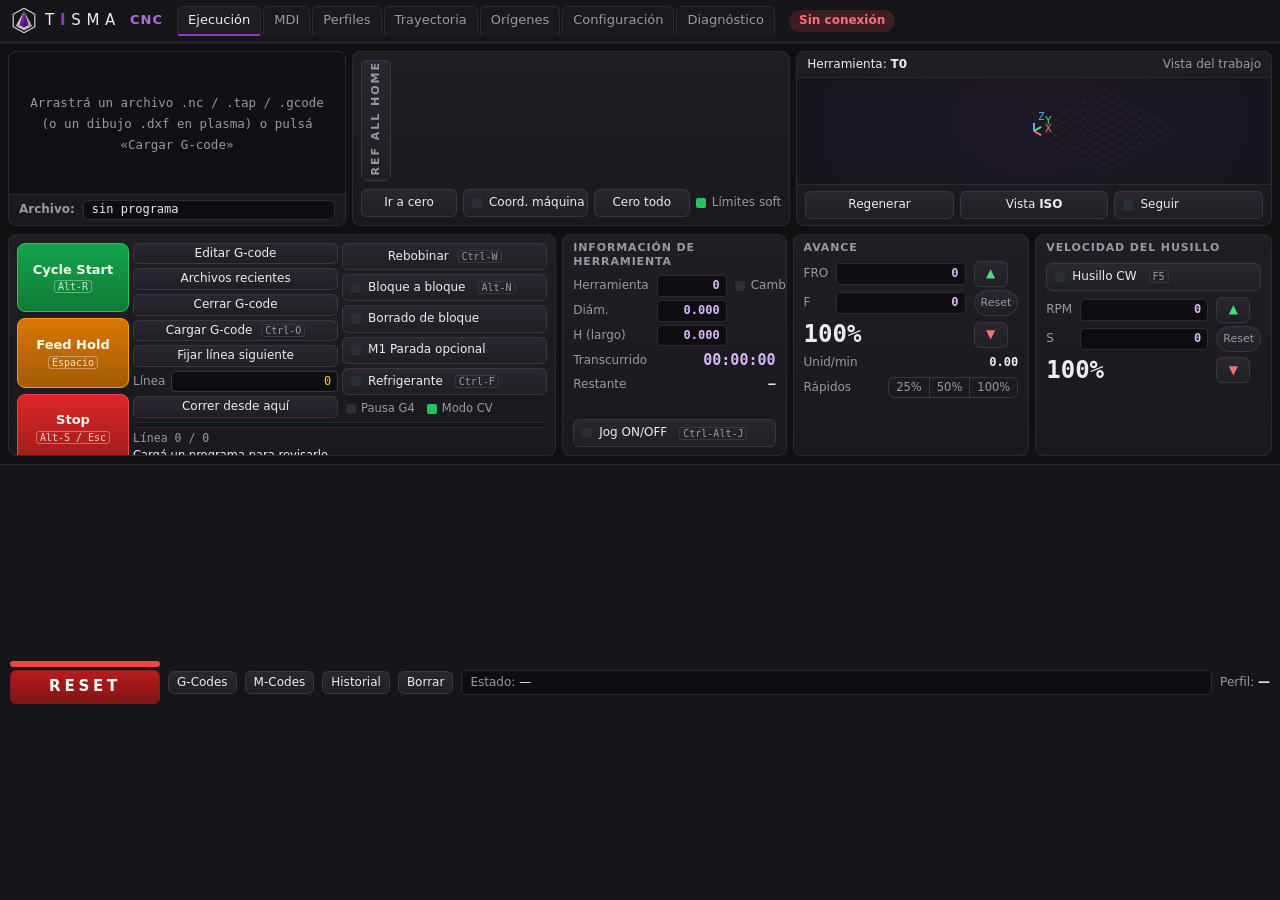
==== commit 0fc4096d: "Plasma: open a DXF and cut it, without a separate CAM - hope/cnc/dxf.py: pure-Python ASCII DXF reade" ====
--- a/hope/cnc/app/static/index.html
+++ b/hope/cnc/app/static/index.html
@@ -72,7 +72,7 @@
     <div class="pr-top">
       <div class="box code-box">
         <div class="code" id="code"><div class="code-spacer" id="code-spacer"></div><div class="code-rows" id="code-rows"></div>
-          <div class="empty" id="code-empty">Arrastrá un archivo .nc / .tap / .gcode o pulsá «Cargar G-code»</div></div>
+          <div class="empty" id="code-empty">Arrastrá un archivo .nc / .tap / .gcode (o un dibujo .dxf en plasma) o pulsá «Cargar G-code»</div></div>
         <div class="file-bar"><span>Archivo:</span><span class="file-name" data-b="file">sin programa</span></div>
       </div>
       <div class="box" data-tpl="dro"></div>
@@ -298,6 +298,11 @@
     <button data-jog="A:1" class="ax-a">A+</button><button data-jog="Y:1">Y+</button><button data-jog="Z:1">Z+</button>
     <button data-jog="X:-1">X−</button><span class="jog-dot">●</span><button data-jog="X:1">X+</button>
     <button data-jog="A:-1" class="ax-a">A−</button><button data-jog="Y:-1">Y−</button><button data-jog="Z:-1">Z−</button>
+  </div>
+  <!-- 5th and 6th rotary axes: shown only when the machine has B or C -->
+  <div class="jog-pad jog-rot ax-bc">
+    <button data-jog="B:-1" class="ax-b">B−</button><button data-jog="B:1" class="ax-b">B+</button>
+    <button data-jog="C:-1" class="ax-c">C−</button><button data-jog="C:1" class="ax-c">C+</button>
   </div>
   <p class="muted small">Flechas: X/Y · RePág/AvPág: Z · Mayús: rápido · Ctrl-Alt-J: Jog ON/OFF</p>
 </div>
@@ -386,7 +391,7 @@
 
 <!-- Floating notices (toasts) and hidden file picker for «Cargar G-code» (Load G-code, Ctrl-O) -->
 <div class="toasts" id="toasts"></div>
-<input type="file" id="file" accept=".nc,.ngc,.tap,.gcode,.gc,.cnc,.txt,.g" hidden>
+<input type="file" id="file" accept=".nc,.ngc,.tap,.gcode,.gc,.cnc,.txt,.g,.dxf" hidden>
 <!-- Scripts, in this order: notice for browsers that are too old (ES3), compatibility (alternatives -->
 <!--   for Firefox 52 / Chrome 57), toolpath view and the application. Order matters: each one uses the previous ones. -->
 <script src="viejo.js"></script>
--- a/hope/cnc/app/static/cnc.css
+++ b/hope/cnc/app/static/cnc.css
@@ -404,6 +404,9 @@
 .jog-pad { display: grid; grid-template-columns: repeat(3, 1fr); gap: 6px; margin-top: 4px; }
 .jog-pad button { height: 46px; border-radius: 8px; border: 1px solid var(--line2); background: linear-gradient(180deg, #1f2a36, #17202a); font: 700 14px var(--mono); }
 .jog-pad button:active, .jog-pad button.act { background: rgba(56,189,248,.25); border-color: var(--accent); color: var(--accent); }
+/* Second jog row for the B and C rotary axes: four buttons in one line, a bit lower than the main pad */
+.jog-rot { grid-template-columns: repeat(4, 1fr); }
+.jog-rot button { height: 38px; }
 .jog-dot { display: grid; align-items: center; justify-items: center; place-items: center; color: var(--line2); }
 
 /* ================================================================================================ */
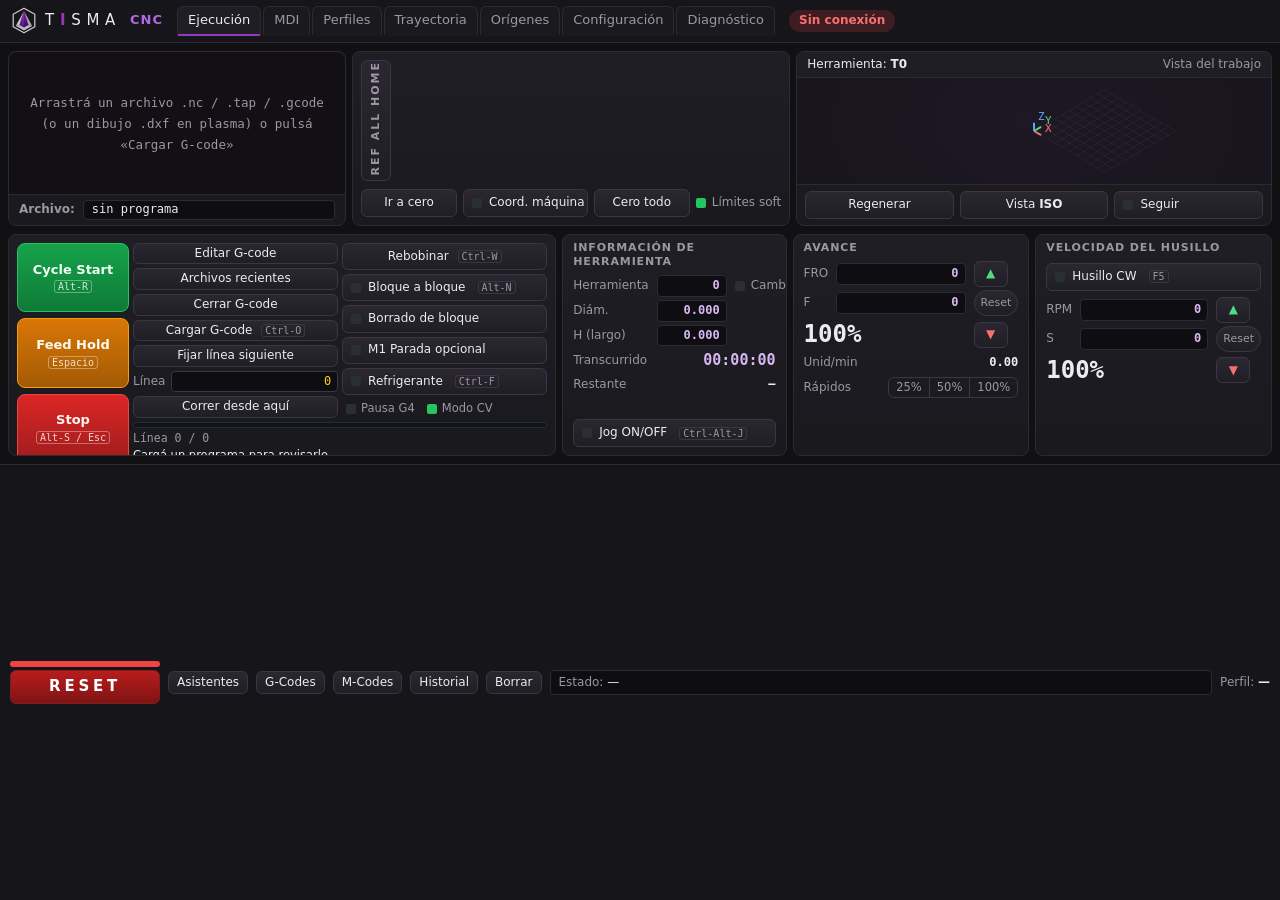
==== commit bbe66c43: "Machining wizards (like Mach3's Wizards) hope/cnc/asistentes.py generates commented G-code from a fe" ====
--- a/hope/cnc/app/static/index.html
+++ b/hope/cnc/app/static/index.html
@@ -274,6 +274,7 @@
     <div class="reset-led" data-b="reset-led"></div>
     <button class="reset" data-act="reset" data-b="reset"><b>RESET</b></button>
   </div>
+  <button class="mbtn sm" data-act="asistentes">Asistentes</button>
   <button class="mbtn sm" data-act="ayuda_g">G-Codes</button>
   <button class="mbtn sm" data-act="ayuda_m">M-Codes</button>
   <button class="mbtn sm" data-act="historial">Historial</button>
--- a/hope/cnc/app/static/cnc.css
+++ b/hope/cnc/app/static/cnc.css
@@ -546,3 +546,9 @@
 .ptable input { width: 92px; }
 .ptable .del { background: none; border: 0; color: #f87171; }
 .modal-card input.wide-in { width: 100%; background: #0b1016; color: var(--text); border: 1px solid var(--line2); border-radius: 6px; padding: 6px 8px; font-size: 14px; }
+
+/* === Wizards dialog («Asistentes») === */
+/* One row per field: label, input, unit; the selector on top spans the dialog width. */
+.wiz-form { display: grid; grid-template-columns: 1fr; gap: 6px; margin: 10px 0 6px; }
+.wiz-row { display: grid; grid-template-columns: 1fr 120px 60px; gap: 8px; align-items: center; }
+#wiz-kind { width: 100%; }
--- a/hope/cnc/app/static/compat.css
+++ b/hope/cnc/app/static/compat.css
@@ -24,6 +24,8 @@
 .prof-grid { grid-gap: 8px; }
 .prof-kinds { grid-gap: 4px; }
 .prof-field { grid-gap: 4px 8px; }
+.wiz-form { grid-gap: 6px; }
+.wiz-row { grid-gap: 8px; }
 
 /* flexbox sin gap (Firefox < 63, Chrome < 84) */
 .no-flexgap .top > * + * { margin-left: 14px; }
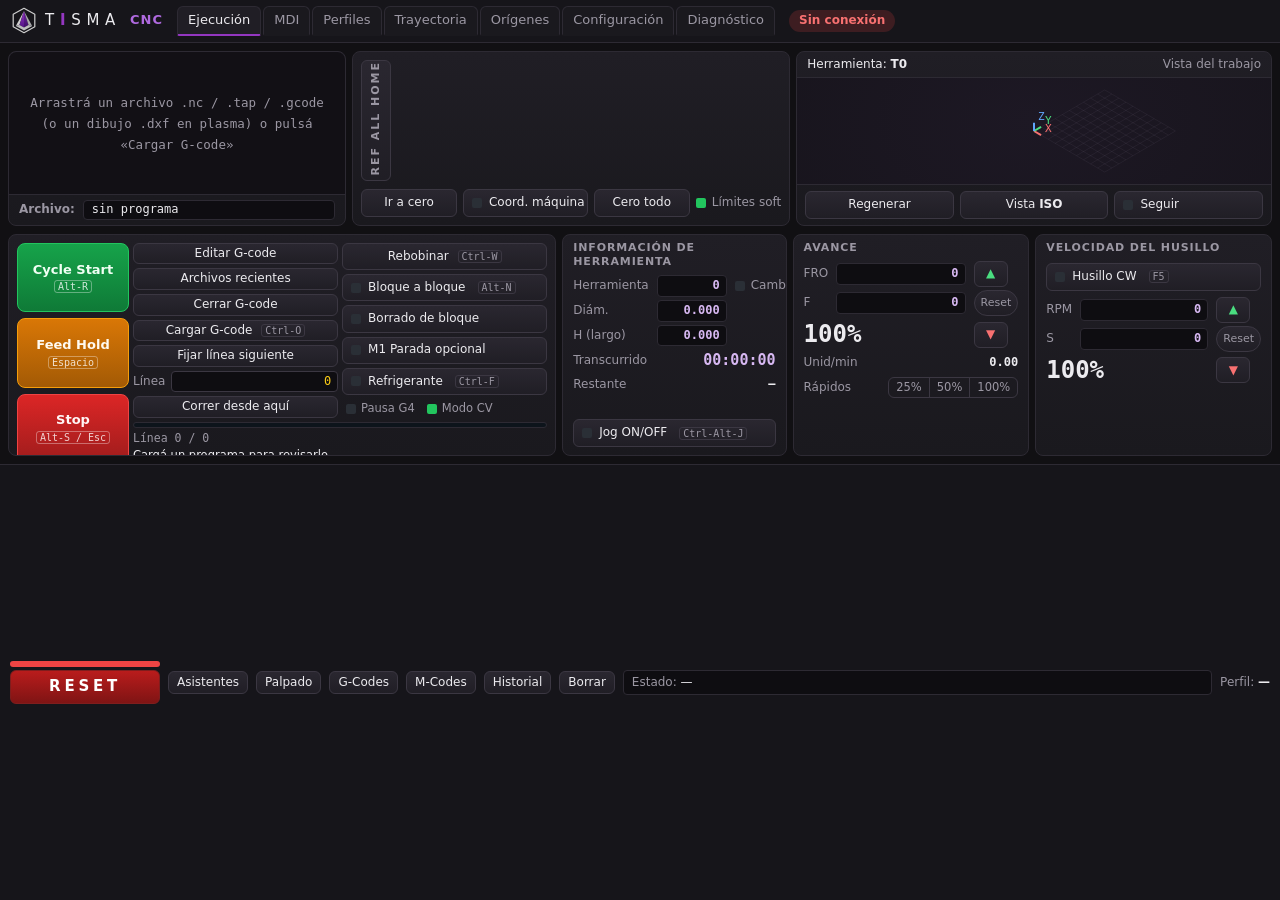
==== commit 40e13146: "Probing routines: edge, corner, bore/boss centre, surface, tool length, height map hope/cnc/palpado." ====
--- a/hope/cnc/app/static/index.html
+++ b/hope/cnc/app/static/index.html
@@ -274,7 +274,8 @@
     <div class="reset-led" data-b="reset-led"></div>
     <button class="reset" data-act="reset" data-b="reset"><b>RESET</b></button>
   </div>
-  <button class="mbtn sm" data-act="asistentes">Asistentes</button>
+  <button class="mbtn sm mill-only" data-act="asistentes">Asistentes</button>
+  <button class="mbtn sm mill-only" data-act="palpado">Palpado</button>
   <button class="mbtn sm" data-act="ayuda_g">G-Codes</button>
   <button class="mbtn sm" data-act="ayuda_m">M-Codes</button>
   <button class="mbtn sm" data-act="historial">Historial</button>
--- a/hope/cnc/app/static/cnc.css
+++ b/hope/cnc/app/static/cnc.css
@@ -551,4 +551,6 @@
 /* One row per field: label, input, unit; the selector on top spans the dialog width. */
 .wiz-form { display: grid; grid-template-columns: 1fr; gap: 6px; margin: 10px 0 6px; }
 .wiz-row { display: grid; grid-template-columns: 1fr 120px 60px; gap: 8px; align-items: center; }
-#wiz-kind { width: 100%; }
+#wiz-kind, #pk-kind { width: 100%; }
+/* Probing dialog: a choice (direction, corner, mode) spans the number and unit columns. */
+.wiz-row select { grid-column: 2 / 4; min-width: 0; }
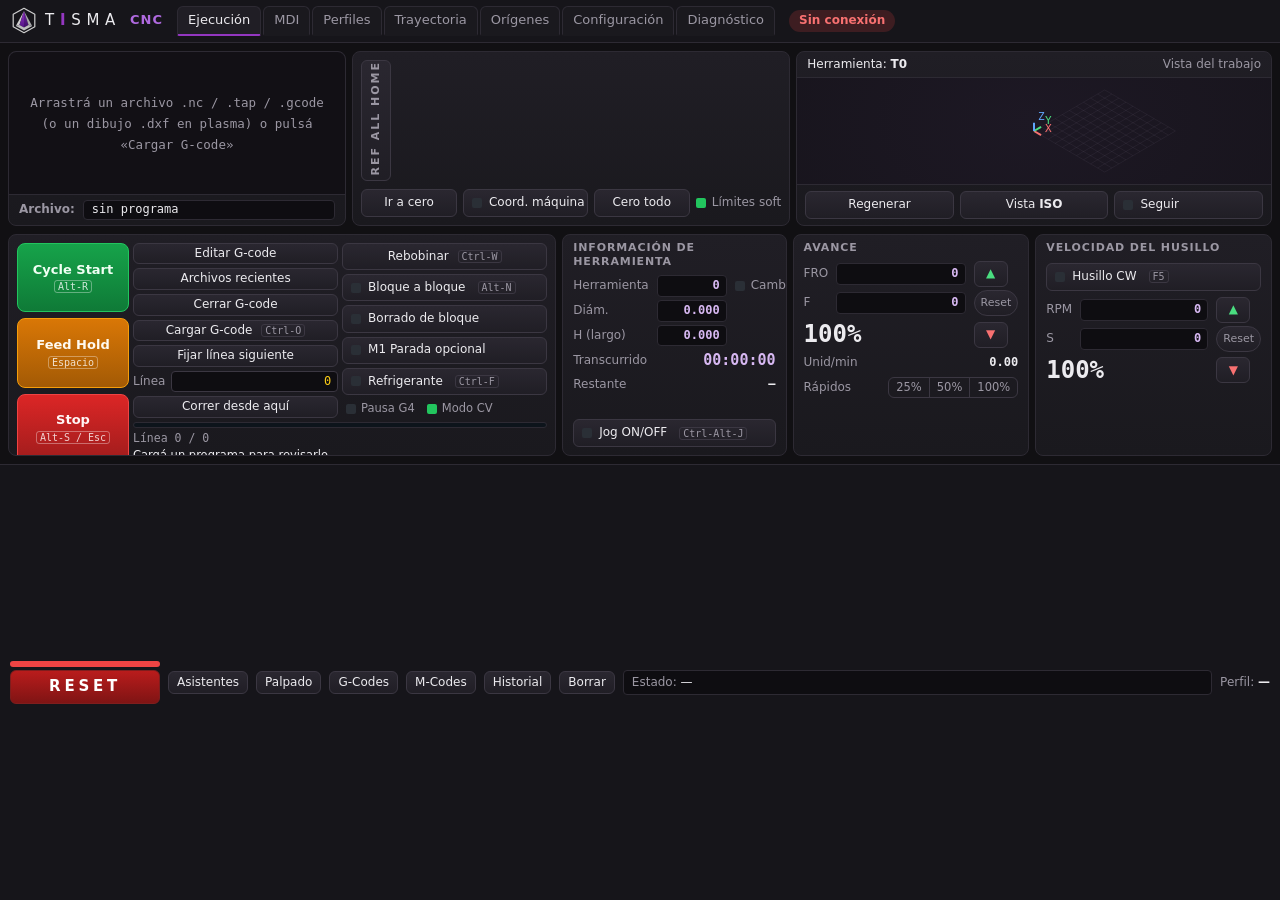
==== commit 60aacab2: "Parallel port pulse engine for Windows XP to 11, 32 and 64 bits hope/cnc/lpt/tisma_lpt.c is a small " ====
--- a/hope/cnc/app/static/index.html
+++ b/hope/cnc/app/static/index.html
@@ -252,6 +252,8 @@
         <div class="box-title pad-t">Esta PC</div>
         <label class="led-label"><input type="checkbox" id="lite"> Modo liviano para PCs viejas (refresca menos, sin animaciones ni sombras, dibujo simplificado)</label>
         <p class="muted small">Se activa solo en equipos de 1 o 2 núcleos. También con <code>?liviano=1</code> en la dirección.</p>
+        <button class="mbtn sm" data-act="latencia">Prueba de latencia (puerto paralelo)</button>
+        <p class="muted small">Como el «DriverTest» de Mach3: mide durante 5 segundos si esta PC puede generar los pulsos a tiempo. Hacerla con la máquina quieta.</p>
       </div>
     </div>
   </section>
